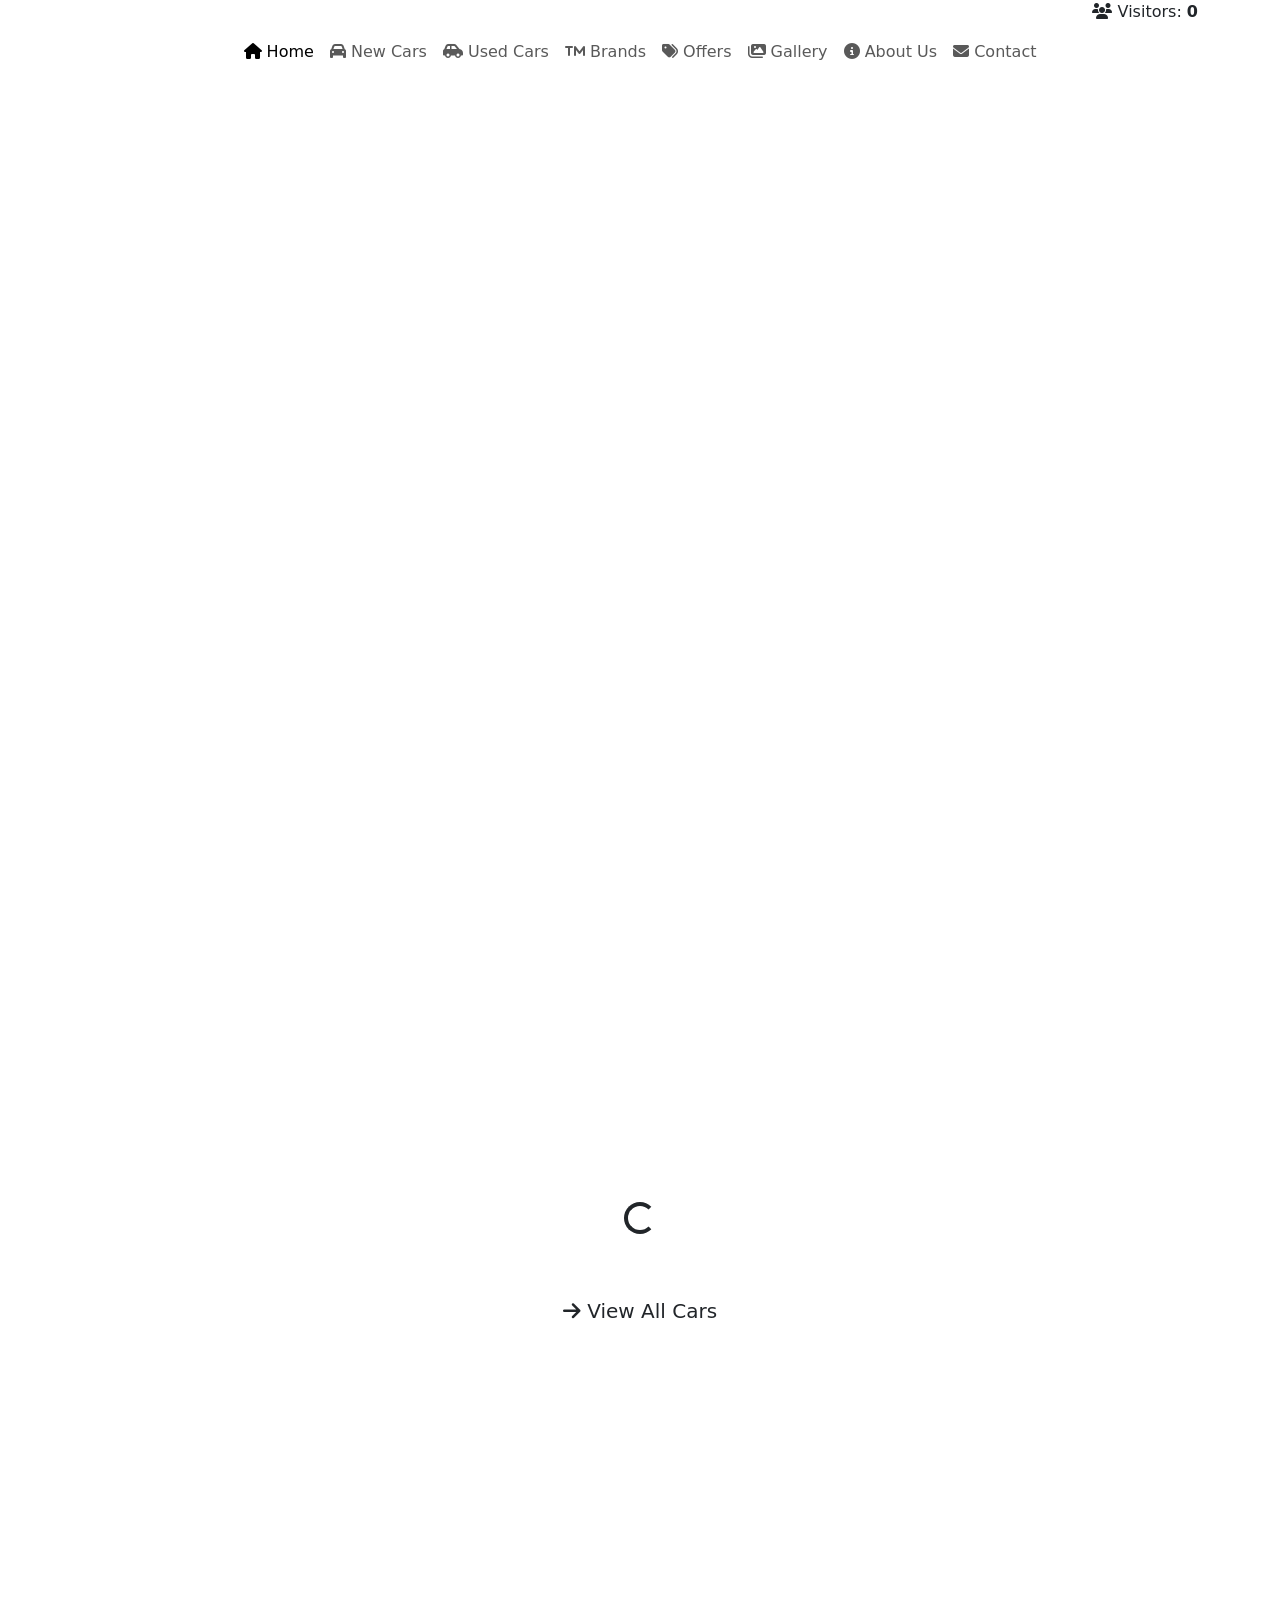
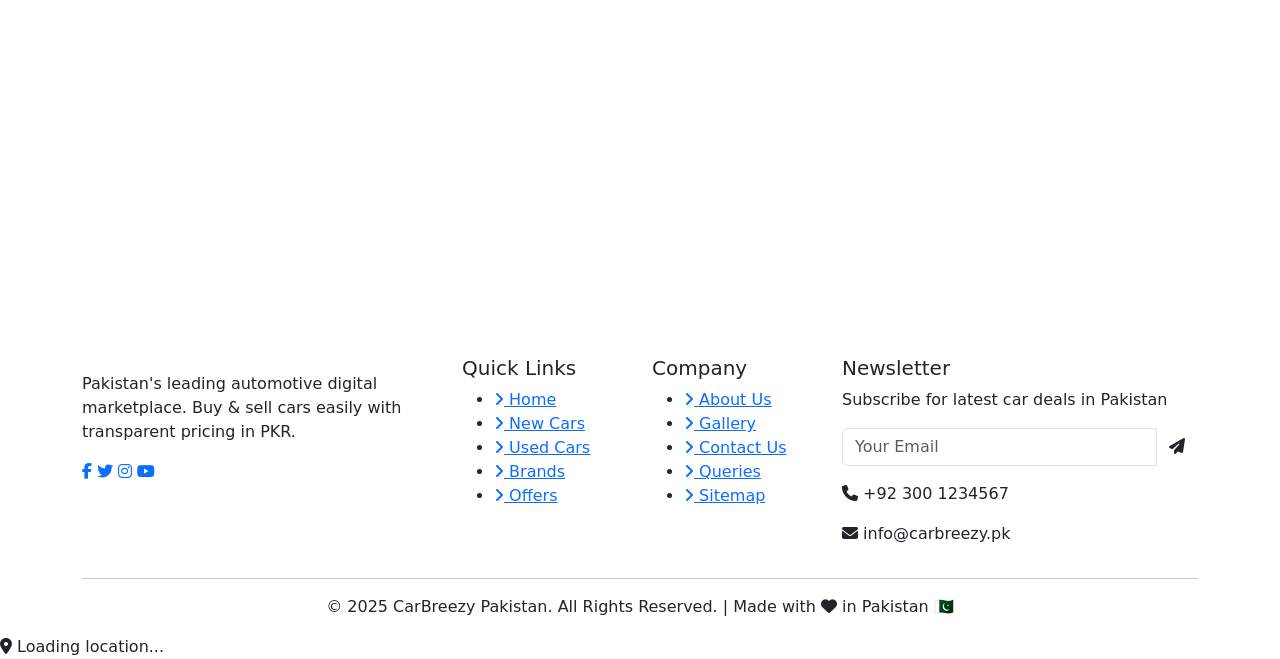
==== index.html @ b255b8a4 "initial project" ====
<!DOCTYPE html>
<html lang="en">
<head>
    <meta charset="UTF-8">
    <meta name="viewport" content="width=device-width, initial-scale=1.0">
    <meta name="description" content="CarBreezy Pakistan - Drive Your Next Story. Pakistan's trusted automotive marketplace.">
    <title>Home - CarBreezy Pakistan</title>

    <link rel="icon" type="image/png" href="assets/images/logo.png">
    <link href="https://cdn.jsdelivr.net/npm/bootstrap@5.3.2/dist/css/bootstrap.min.css" rel="stylesheet">
    <link rel="stylesheet" href="https://cdnjs.cloudflare.com/ajax/libs/font-awesome/6.5.1/css/all.min.css">
    <link href="https://fonts.googleapis.com/css2?family=Poppins:wght@300;400;500;600;700;800;900&family=Open+Sans:wght@400;500;600;700&display=swap" rel="stylesheet">
    <link rel="stylesheet" href="https://cdnjs.cloudflare.com/ajax/libs/animate.css/4.1.1/animate.min.css">
    <link href="https://unpkg.com/aos@2.3.1/dist/aos.css" rel="stylesheet">
    
    <link rel="stylesheet" href="assets/css/style.css">
    <link rel="stylesheet" href="assets/css/animations.css">
    <link rel="stylesheet" href="assets/css/responsive.css">
    <link rel="stylesheet" href="assets/css/pages.css">
</head>
<body>

    <!-- HEADER -->
    <header class="main-header" id="header">
        <div class="container">
            <div class="header-content d-flex justify-content-between align-items-center">
                <div class="logo-section">
                    <a href="index.html" class="logo-link">
                        <img src="assets/images/logo.png" alt="CarBreezy Logo" class="logo-img" onerror="this.style.display='none'">
                    </a>
                </div>
                <div class="visitor-counter">
                    <i class="fas fa-users"></i>
                    <span>Visitors: <strong id="visitorCount">0</strong></span>
                </div>
            </div>
        </div>
    </header>

    <!-- NAVBAR -->
    <nav class="navbar navbar-expand-lg main-navbar sticky-top" id="mainNav">
        <div class="container">
            <button class="navbar-toggler" type="button" data-bs-toggle="collapse" data-bs-target="#navbarContent">
                <span class="navbar-toggler-icon"></span>
            </button>
            <div class="collapse navbar-collapse" id="navbarContent">
                <ul class="navbar-nav mx-auto">
                    <li class="nav-item"><a class="nav-link active" href="index.html"><i class="fas fa-home"></i> Home</a></li>
                    <li class="nav-item"><a class="nav-link" href="pages/new-cars.html"><i class="fas fa-car"></i> New Cars</a></li>
                    <li class="nav-item"><a class="nav-link" href="pages/used-cars.html"><i class="fas fa-car-side"></i> Used Cars</a></li>
                    <li class="nav-item"><a class="nav-link" href="pages/brands.html"><i class="fas fa-trademark"></i> Brands</a></li>
                    <li class="nav-item"><a class="nav-link" href="pages/offers.html"><i class="fas fa-tags"></i> Offers</a></li>
                    <li class="nav-item"><a class="nav-link" href="pages/gallery.html"><i class="fas fa-images"></i> Gallery</a></li>
                    <li class="nav-item"><a class="nav-link" href="pages/about.html"><i class="fas fa-info-circle"></i> About Us</a></li>
                    <li class="nav-item"><a class="nav-link" href="pages/contact.html"><i class="fas fa-envelope"></i> Contact</a></li>
                </ul>
            </div>
        </div>
    </nav>

    <!-- ===== HERO BANNER ===== -->
    <section class="hero-banner">
        <div class="hero-overlay"></div>
        <div class="container hero-content">
            <div class="row align-items-center min-vh-100">
                <div class="col-lg-7 text-white" data-aos="fade-right">
                    <span class="hero-badge">
                        <i class="fas fa-star"></i> Pakistan's Trusted Car Marketplace
                    </span>
                    <h1 class="hero-title mt-3">
                        Drive Your <span class="text-accent">Next Story</span><br>
                        With CarBreezy
                    </h1>
                    <p class="hero-subtitle mt-3">
                        Buy & Sell cars easily with CarBreezy Pakistan. Explore thousands of 
                        cars from trusted brands like Toyota, Honda, Suzuki, Kia & more.
                    </p>
                    <div class="hero-buttons mt-4">
                        <a href="pages/new-cars.html" class="btn btn-accent btn-lg me-3">
                            <i class="fas fa-car"></i> Explore Cars
                        </a>
                        <a href="pages/contact.html" class="btn btn-outline-light btn-lg">
                            <i class="fas fa-phone"></i> Contact Us
                        </a>
                    </div>
                    <div class="hero-stats mt-5 row g-3">
                        <div class="col-4"><div class="stat-box"><h3 class="counter" data-target="5000">0</h3><p>Cars Available</p></div></div>
                        <div class="col-4"><div class="stat-box"><h3 class="counter" data-target="1200">0</h3><p>Happy Customers</p></div></div>
                        <div class="col-4"><div class="stat-box"><h3 class="counter" data-target="50">0</h3><p>Trusted Brands</p></div></div>
                    </div>
                </div>
                <div class="col-lg-5 d-none d-lg-block" data-aos="fade-left">
                    <img src="assets/images/banner.png" alt="Car" class="hero-car-img img-fluid" onerror="this.style.display='none'">
                </div>
            </div>
        </div>
    </section>

    <!-- ===== FEATURED CARS (Home Page Preview) ===== -->
    <section class="cars-section" style="padding: 80px 0;">
        <div class="container">
            <div class="section-header text-center mb-5" data-aos="fade-up">
                <span class="section-badge">Featured</span>
                <h2 class="section-title">Featured Cars</h2>
                <p class="section-subtitle">Hand-picked cars from our collection</p>
            </div>
            <div class="row g-4" id="featuredCarsContainer">
                <div class="col-12 text-center">
                    <div class="spinner-border text-accent" role="status"></div>
                </div>
            </div>
            <div class="text-center mt-5">
                <a href="pages/new-cars.html" class="btn btn-accent btn-lg">
                    <i class="fas fa-arrow-right"></i> View All Cars
                </a>
            </div>
        </div>
    </section>

    <!-- ===== QUICK FEATURES ===== -->
    <section class="about-section bg-light-section" style="padding: 80px 0;">
        <div class="container">
            <div class="section-header text-center mb-5" data-aos="fade-up">
                <span class="section-badge">Why Us</span>
                <h2 class="section-title">Why Choose CarBreezy?</h2>
            </div>
            <div class="row g-4">
                <div class="col-lg-3 col-md-6" data-aos="fade-up">
                    <div class="feature-box">
                        <div class="feature-box-icon"><i class="fas fa-check-circle"></i></div>
                        <h5>Verified Listings</h5>
                        <p>100% verified cars with genuine documents</p>
                    </div>
                </div>
                <div class="col-lg-3 col-md-6" data-aos="fade-up" data-aos-delay="100">
                    <div class="feature-box">
                        <div class="feature-box-icon"><i class="fas fa-tag"></i></div>
                        <h5>Best Prices</h5>
                        <p>Transparent pricing in PKR with no hidden charges</p>
                    </div>
                </div>
                <div class="col-lg-3 col-md-6" data-aos="fade-up" data-aos-delay="200">
                    <div class="feature-box">
                        <div class="feature-box-icon"><i class="fas fa-truck"></i></div>
                        <h5>Home Delivery</h5>
                        <p>Doorstep delivery across Pakistan</p>
                    </div>
                </div>
                <div class="col-lg-3 col-md-6" data-aos="fade-up" data-aos-delay="300">
                    <div class="feature-box">
                        <div class="feature-box-icon"><i class="fas fa-credit-card"></i></div>
                        <h5>Easy Installments</h5>
                        <p>0% markup on selected cars</p>
                    </div>
                </div>
            </div>
        </div>
    </section>

    <!-- ===== CTA SECTION ===== -->
    <section class="cta-section">
        <div class="container text-center">
            <h2 data-aos="fade-up">Ready to Find Your Dream Car?</h2>
            <p data-aos="fade-up" data-aos-delay="100">Browse our collection and drive home your next story today!</p>
            <a href="pages/new-cars.html" class="btn btn-accent btn-lg mt-3" data-aos="fade-up" data-aos-delay="200">
                <i class="fas fa-car"></i> Explore Now
            </a>
        </div>
    </section>

    <!-- FOOTER -->
    <footer class="main-footer">
        <div class="container">
            <div class="row g-4">
                <div class="col-lg-4 col-md-6">
                    <div class="footer-logo">
                        <img src="assets/images/logo.png" alt="CarBreezy" style="height: 70px;" onerror="this.style.display='none'">
                    </div>
                    <p class="footer-text mt-3">
                        Pakistan's leading automotive digital marketplace. 
                        Buy & sell cars easily with transparent pricing in PKR.
                    </p>
                    <div class="footer-social">
                        <a href="#"><i class="fab fa-facebook-f"></i></a>
                        <a href="#"><i class="fab fa-twitter"></i></a>
                        <a href="#"><i class="fab fa-instagram"></i></a>
                        <a href="#"><i class="fab fa-youtube"></i></a>
                    </div>
                </div>
                <div class="col-lg-2 col-md-6">
                    <h5 class="footer-title">Quick Links</h5>
                    <ul class="footer-links">
                        <li><a href="index.html"><i class="fas fa-angle-right"></i> Home</a></li>
                        <li><a href="pages/new-cars.html"><i class="fas fa-angle-right"></i> New Cars</a></li>
                        <li><a href="pages/used-cars.html"><i class="fas fa-angle-right"></i> Used Cars</a></li>
                        <li><a href="pages/brands.html"><i class="fas fa-angle-right"></i> Brands</a></li>
                        <li><a href="pages/offers.html"><i class="fas fa-angle-right"></i> Offers</a></li>
                    </ul>
                </div>
                <div class="col-lg-2 col-md-6">
                    <h5 class="footer-title">Company</h5>
                    <ul class="footer-links">
                        <li><a href="pages/about.html"><i class="fas fa-angle-right"></i> About Us</a></li>
                        <li><a href="pages/gallery.html"><i class="fas fa-angle-right"></i> Gallery</a></li>
                        <li><a href="pages/contact.html"><i class="fas fa-angle-right"></i> Contact Us</a></li>
                        <li><a href="pages/queries.html"><i class="fas fa-angle-right"></i> Queries</a></li>
                        <li><a href="pages/sitemap.html"><i class="fas fa-angle-right"></i> Sitemap</a></li>
                    </ul>
                </div>
                <div class="col-lg-4 col-md-6">
                    <h5 class="footer-title">Newsletter</h5>
                    <p class="footer-text">Subscribe for latest car deals in Pakistan</p>
                    <form class="newsletter-form">
                        <div class="input-group">
                            <input type="email" class="form-control" placeholder="Your Email">
                            <button class="btn btn-accent" type="submit"><i class="fas fa-paper-plane"></i></button>
                        </div>
                    </form>
                    <div class="footer-contact mt-3">
                        <p><i class="fas fa-phone"></i> +92 300 1234567</p>
                        <p><i class="fas fa-envelope"></i> info@carbreezy.pk</p>
                    </div>
                </div>
            </div>
            <hr class="footer-divider">
            <div class="footer-bottom text-center">
                <p>&copy; 2025 CarBreezy Pakistan. All Rights Reserved. | Made with <i class="fas fa-heart text-accent"></i> in Pakistan 🇵🇰</p>
            </div>
        </div>
    </footer>

    <!-- TICKER -->
    <div class="ticker">
        <div class="ticker-content">
            <span id="tickerText"><i class="fas fa-map-marker-alt"></i> Loading location...</span>
        </div>
    </div>

    <!-- CAR MODAL -->
    <div class="modal fade" id="carModal" tabindex="-1">
        <div class="modal-dialog modal-lg modal-dialog-centered">
            <div class="modal-content car-modal-content">
                <div class="modal-header car-modal-header">
                    <h5 class="modal-title" id="carModalTitle">Car Name</h5>
                    <button type="button" class="btn-close btn-close-white" data-bs-dismiss="modal"></button>
                </div>
                <div class="modal-body">
                    <div class="row g-4">
                        <div class="col-md-6">
                            <img id="carModalImage" src="" alt="Car" class="img-fluid rounded-3">
                            <div class="car-price-box mt-3">
                                <span>Price:</span>
                                <h3 id="carModalPrice">₨ 0</h3>
                            </div>
                        </div>
                        <div class="col-md-6">
                            <ul class="nav nav-tabs car-tabs" id="carTabs" role="tablist">
                                <li class="nav-item"><button class="nav-link active" data-bs-toggle="tab" data-bs-target="#internal" type="button"><i class="fas fa-couch"></i> Internal</button></li>
                                <li class="nav-item"><button class="nav-link" data-bs-toggle="tab" data-bs-target="#external" type="button"><i class="fas fa-car"></i> External</button></li>
                                <li class="nav-item"><button class="nav-link" data-bs-toggle="tab" data-bs-target="#engine" type="button"><i class="fas fa-cog"></i> Engine</button></li>
                                <li class="nav-item"><button class="nav-link" data-bs-toggle="tab" data-bs-target="#dimensions" type="button"><i class="fas fa-ruler-combined"></i> Dimensions</button></li>
                            </ul>
                            <div class="tab-content car-tab-content mt-3">
                                <div class="tab-pane fade show active" id="internal"><ul class="spec-list" id="internalSpecs"></ul></div>
                                <div class="tab-pane fade" id="external"><ul class="spec-list" id="externalSpecs"></ul></div>
                                <div class="tab-pane fade" id="engine"><ul class="spec-list" id="engineSpecs"></ul></div>
                                <div class="tab-pane fade" id="dimensions"><ul class="spec-list" id="dimensionsSpecs"></ul></div>
                            </div>
                        </div>
                    </div>
                </div>
                <div class="modal-footer">
                    <button class="btn btn-accent"><i class="fas fa-phone"></i> Contact Dealer</button>
                    <button class="btn btn-secondary" data-bs-dismiss="modal">Close</button>
                </div>
            </div>
        </div>
    </div>

    <!-- Scripts -->
    <script src="https://code.jquery.com/jquery-3.7.1.min.js"></script>
    <script src="https://cdn.jsdelivr.net/npm/bootstrap@5.3.2/dist/js/bootstrap.bundle.min.js"></script>
    <script src="https://unpkg.com/aos@2.3.1/dist/aos.js"></script>
    
    <script src="assets/js/cars.js"></script>
    <script src="assets/js/modal.js"></script>
    <script src="assets/js/ticker.js"></script>
    <script src="assets/js/main.js"></script>
    <script src="assets/js/animations.js"></script>
</body>
</html>
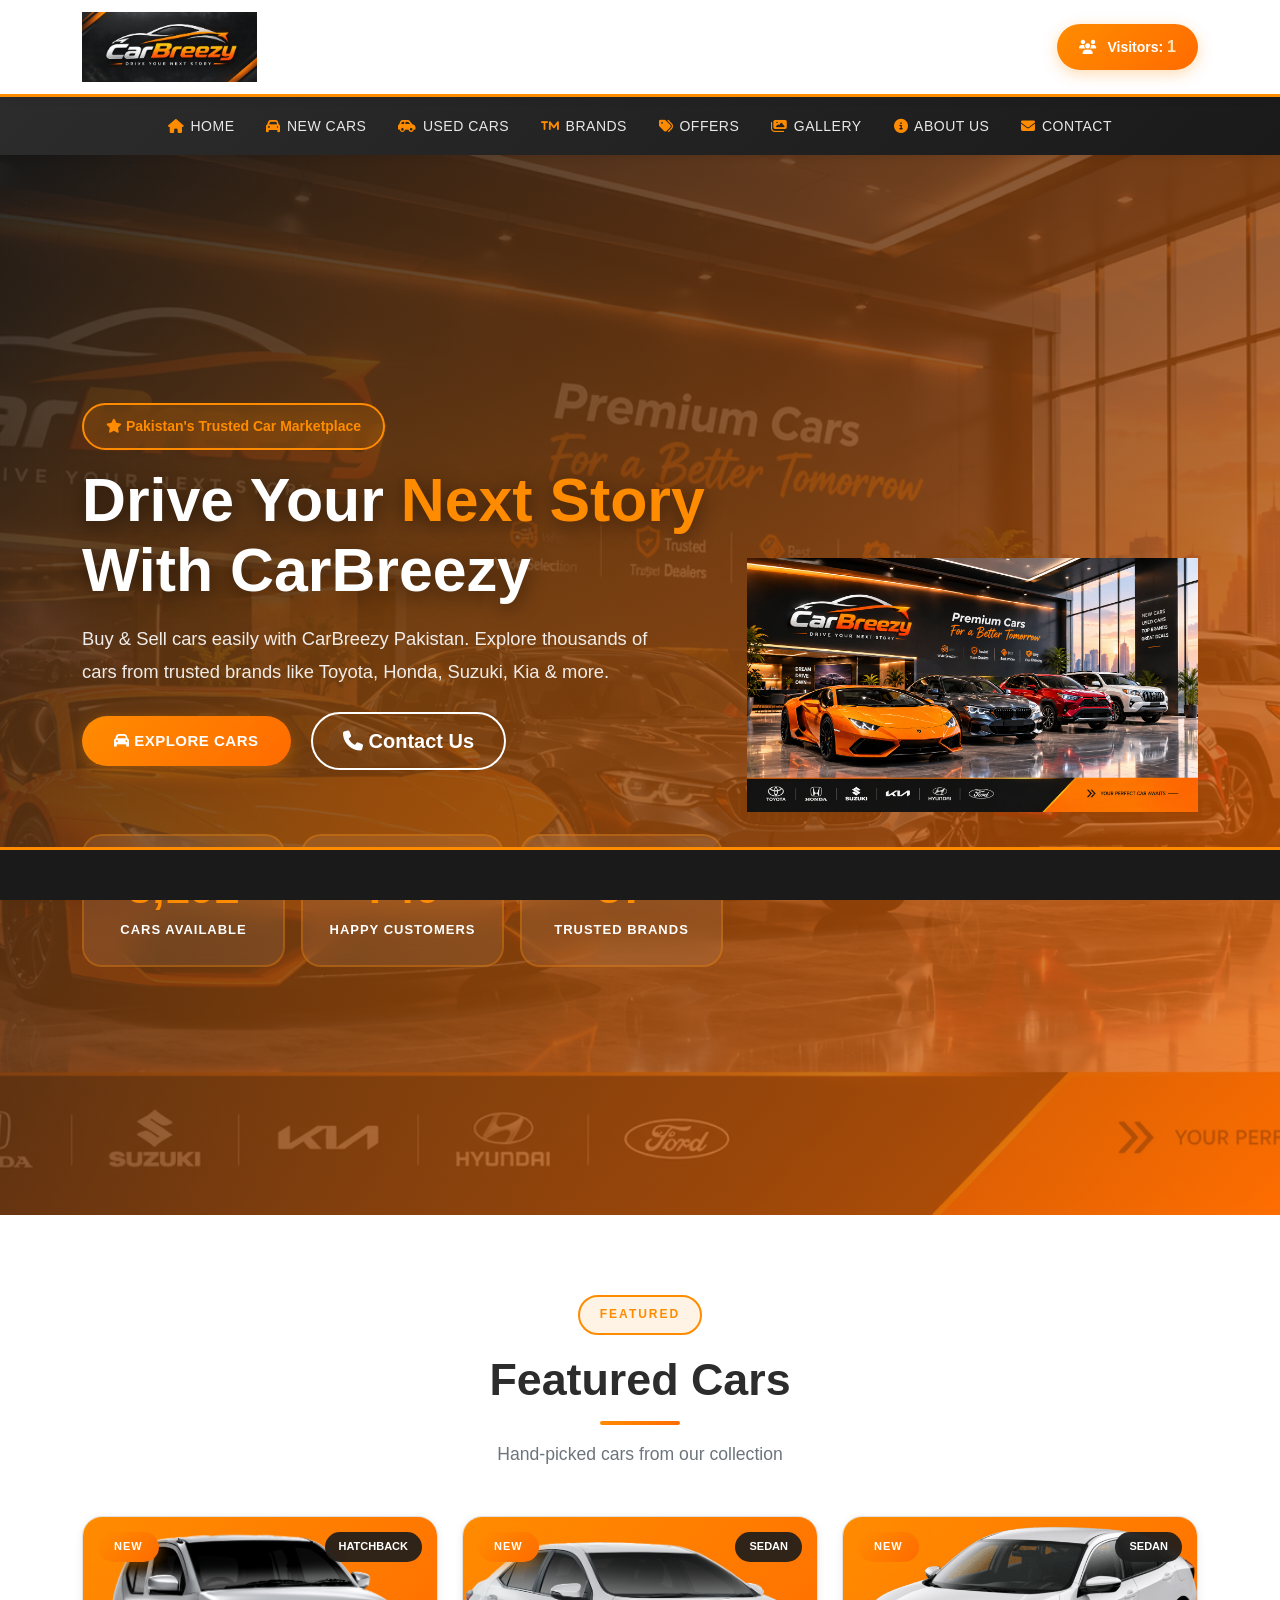
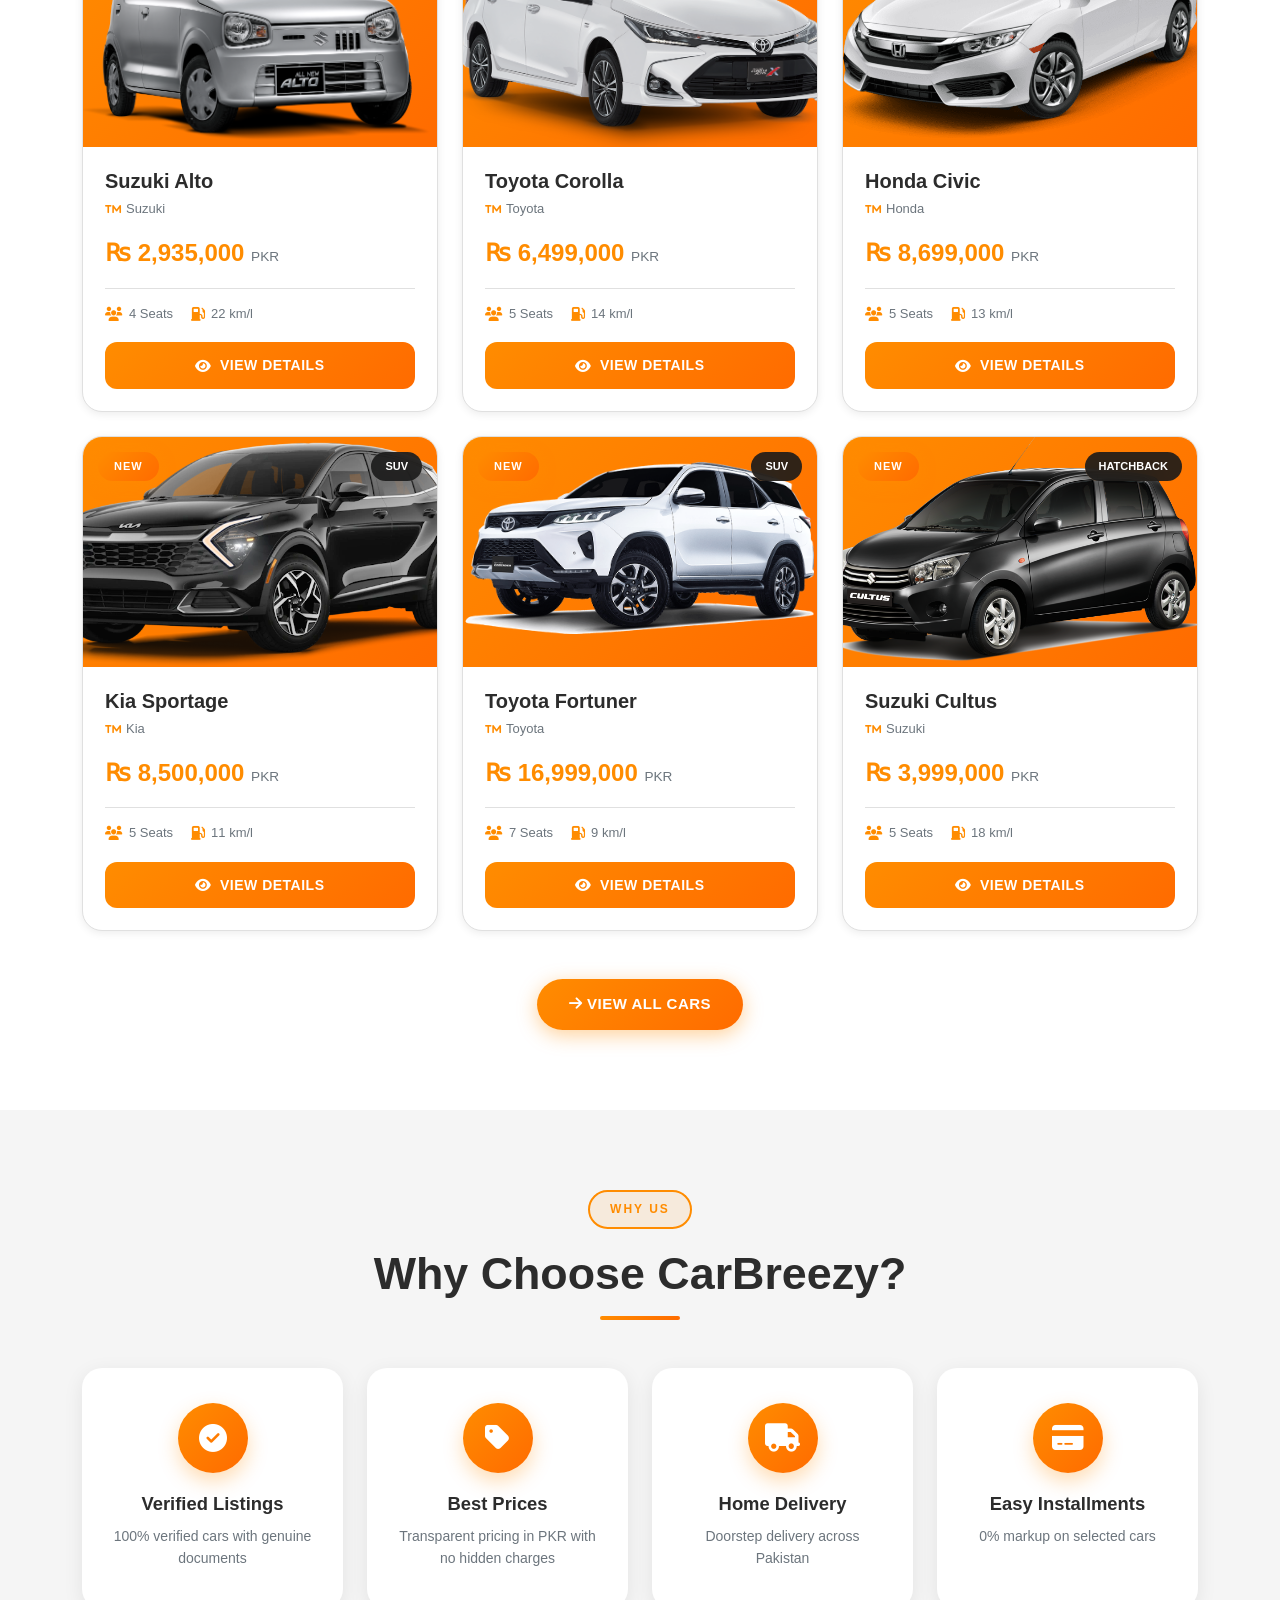
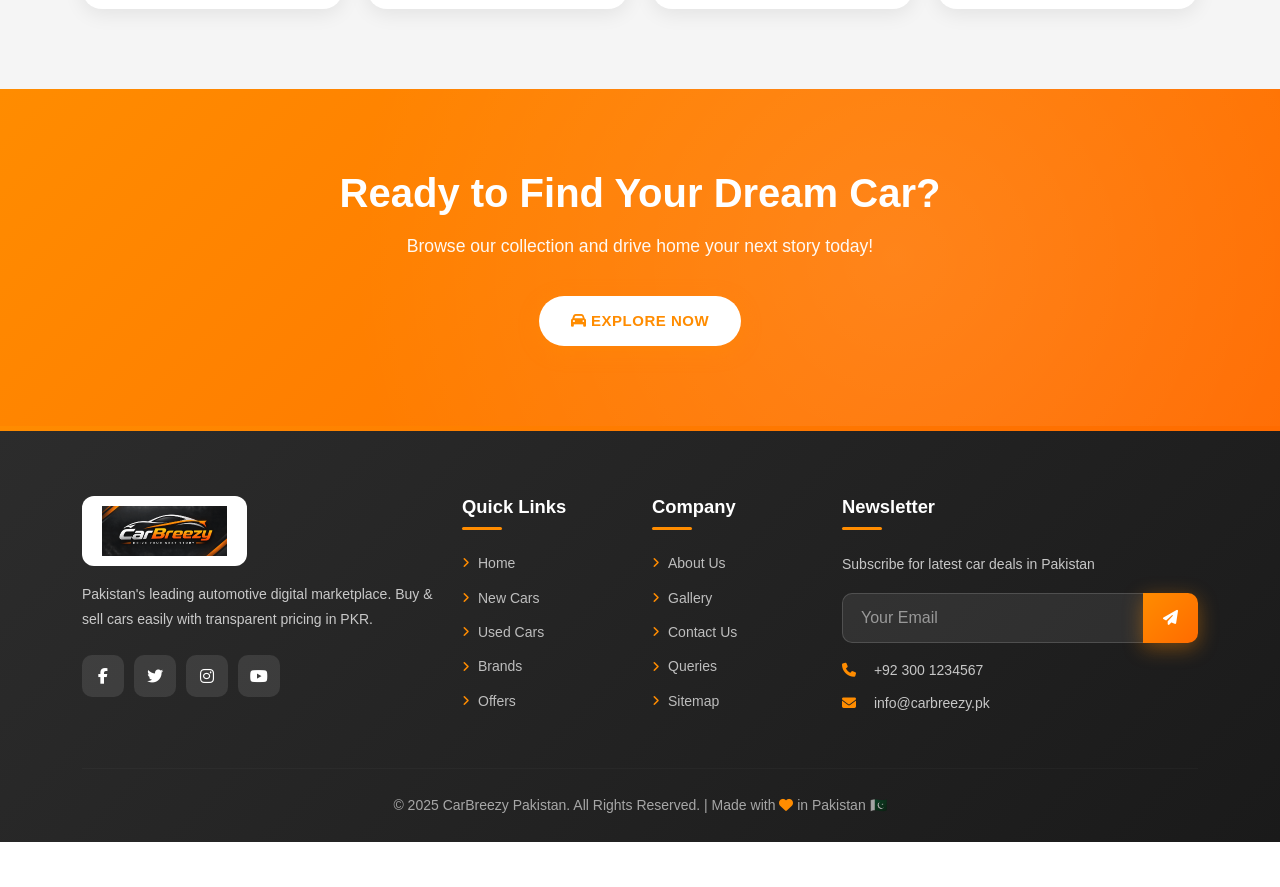
==== commit 34b89d7c: "fix: remove comments from index.html" ====
--- a/index.html
+++ b/index.html
@@ -20,7 +20,6 @@
 </head>
 <body>
 
-    <!-- HEADER -->
     <header class="main-header" id="header">
         <div class="container">
             <div class="header-content d-flex justify-content-between align-items-center">
@@ -37,7 +36,6 @@
         </div>
     </header>
 
-    <!-- NAVBAR -->
     <nav class="navbar navbar-expand-lg main-navbar sticky-top" id="mainNav">
         <div class="container">
             <button class="navbar-toggler" type="button" data-bs-toggle="collapse" data-bs-target="#navbarContent">
@@ -58,7 +56,6 @@
         </div>
     </nav>
 
-    <!-- ===== HERO BANNER ===== -->
     <section class="hero-banner">
         <div class="hero-overlay"></div>
         <div class="container hero-content">
@@ -96,7 +93,6 @@
         </div>
     </section>
 
-    <!-- ===== FEATURED CARS (Home Page Preview) ===== -->
     <section class="cars-section" style="padding: 80px 0;">
         <div class="container">
             <div class="section-header text-center mb-5" data-aos="fade-up">
@@ -117,7 +113,6 @@
         </div>
     </section>
 
-    <!-- ===== QUICK FEATURES ===== -->
     <section class="about-section bg-light-section" style="padding: 80px 0;">
         <div class="container">
             <div class="section-header text-center mb-5" data-aos="fade-up">
@@ -157,7 +152,6 @@
         </div>
     </section>
 
-    <!-- ===== CTA SECTION ===== -->
     <section class="cta-section">
         <div class="container text-center">
             <h2 data-aos="fade-up">Ready to Find Your Dream Car?</h2>
@@ -168,7 +162,6 @@
         </div>
     </section>
 
-    <!-- FOOTER -->
     <footer class="main-footer">
         <div class="container">
             <div class="row g-4">
@@ -229,14 +222,12 @@
         </div>
     </footer>
 
-    <!-- TICKER -->
     <div class="ticker">
         <div class="ticker-content">
             <span id="tickerText"><i class="fas fa-map-marker-alt"></i> Loading location...</span>
         </div>
     </div>
 
-    <!-- CAR MODAL -->
     <div class="modal fade" id="carModal" tabindex="-1">
         <div class="modal-dialog modal-lg modal-dialog-centered">
             <div class="modal-content car-modal-content">
@@ -277,7 +268,6 @@
         </div>
     </div>
 
-    <!-- Scripts -->
     <script src="https://code.jquery.com/jquery-3.7.1.min.js"></script>
     <script src="https://cdn.jsdelivr.net/npm/bootstrap@5.3.2/dist/js/bootstrap.bundle.min.js"></script>
     <script src="https://unpkg.com/aos@2.3.1/dist/aos.js"></script>
--- a/assets/css/style.css
+++ b/assets/css/style.css
@@ -0,0 +1,1328 @@
+:root {
+    --primary: #FF8C00;
+    --primary-dark: #E67E00;
+    --primary-light: #FFA733;
+    
+    --accent: #FF6B00;
+    --accent-dark: #E55A00;
+    
+    --silver: #C0C0C0;
+    --silver-light: #E8E8E8;
+    
+    --dark: #1A1A1A;
+    --dark-light: #2C2C2C;
+    --gray: #6C757D;
+    --light-gray: #F5F5F5;
+    --white: #FFFFFF;
+    
+    --text-dark: #2C2C2C;
+    --text-muted: #6C757D;
+    --text-light: #FFFFFF;
+    
+    --border: #E0E0E0;
+    --shadow-sm: 0 2px 8px rgba(0, 0, 0, 0.08);
+    --shadow: 0 5px 20px rgba(0, 0, 0, 0.12);
+    --shadow-lg: 0 15px 40px rgba(0, 0, 0, 0.18);
+    
+    --gradient-primary: linear-gradient(135deg, #FF8C00 0%, #FF6B00 100%);
+    --gradient-accent: linear-gradient(135deg, #FF6B00 0%, #E55A00 100%);
+    --gradient-dark: linear-gradient(135deg, #2C2C2C 0%, #1A1A1A 100%);
+    --gradient-hero: linear-gradient(135deg, rgba(26, 26, 26, 0.92) 0%, rgba(44, 44, 44, 0.85) 100%);
+}
+
+* { margin: 0; padding: 0; box-sizing: border-box; }
+html { scroll-behavior: smooth; }
+
+body {
+    font-family: 'Open Sans', sans-serif;
+    color: var(--text-dark);
+    background: var(--white);
+    padding-bottom: 45px;
+    overflow-x: hidden;
+    line-height: 1.6;
+}
+
+h1, h2, h3, h4, h5, h6 {
+    font-family: 'Poppins', sans-serif;
+    font-weight: 700;
+    color: var(--text-dark);
+}
+
+a { text-decoration: none; transition: all 0.3s ease; }
+.text-accent { color: var(--primary) !important; }
+
+.main-header {
+    background: var(--white);
+    padding: 12px 0;
+    box-shadow: var(--shadow-sm);
+    position: relative;
+    z-index: 1000;
+    border-bottom: 3px solid var(--primary);
+}
+
+.logo-img {
+    height: 70px;
+    width: auto;
+    transition: transform 0.3s ease;
+    background: transparent;
+    filter: none;
+}
+
+.logo-link:hover .logo-img { transform: scale(1.05); }
+
+.visitor-counter {
+    background: var(--gradient-primary);
+    color: var(--white);
+    padding: 10px 22px;
+    border-radius: 30px;
+    font-size: 14px;
+    font-weight: 600;
+    display: flex;
+    align-items: center;
+    gap: 10px;
+    transition: all 0.3s ease;
+    box-shadow: 0 4px 15px rgba(255, 140, 0, 0.3);
+}
+
+.visitor-counter:hover {
+    transform: translateY(-2px);
+    box-shadow: 0 8px 25px rgba(255, 140, 0, 0.4);
+}
+
+.visitor-counter strong {
+    color: #FFE4B5;
+    font-weight: 800;
+    font-size: 16px;
+}
+
+.main-navbar {
+    background: var(--gradient-dark);
+    padding: 0;
+    z-index: 999;
+    box-shadow: var(--shadow-sm);
+}
+
+.main-navbar .nav-link {
+    color: var(--silver-light) !important;
+    font-weight: 500;
+    padding: 18px 16px !important;
+    font-size: 14px;
+    position: relative;
+    transition: all 0.3s ease;
+    display: flex;
+    align-items: center;
+    gap: 6px;
+    text-transform: uppercase;
+    letter-spacing: 0.5px;
+}
+
+.main-navbar .nav-link i {
+    color: var(--primary);
+    transition: all 0.3s ease;
+}
+
+.main-navbar .nav-link:hover {
+    color: var(--primary) !important;
+    background: rgba(255, 140, 0, 0.1);
+}
+
+.main-navbar .nav-link:hover i {
+    color: var(--primary);
+    transform: scale(1.2);
+}
+
+.main-navbar .nav-link.active {
+    color: var(--primary) !important;
+    background: rgba(255, 140, 0, 0.15);
+}
+
+.main-navbar .nav-link.active::after {
+    content: '';
+    position: absolute;
+    bottom: 0;
+    left: 0;
+    right: 0;
+    height: 3px;
+    background: var(--gradient-primary);
+}
+
+.navbar-toggler {
+    border: 2px solid var(--primary);
+    padding: 5px 10px;
+}
+
+.navbar-toggler:focus {
+    box-shadow: none;
+    outline: none;
+}
+
+.navbar-toggler-icon {
+    background-image: url("data:image/svg+xml,%3csvg xmlns='http://www.w3.org/2000/svg' viewBox='0 0 30 30'%3e%3cpath stroke='%23FF8C00' stroke-linecap='round' stroke-miterlimit='10' stroke-width='2' d='M4 7h22M4 15h22M4 23h22'/%3e%3c/svg%3e");
+}
+
+.hero-banner {
+    position: relative;
+    background: 
+        linear-gradient(135deg, rgba(26, 26, 26, 0.92) 0%, rgba(255, 107, 0, 0.75) 100%),
+        url('../images/banner.png') center/cover no-repeat,
+        linear-gradient(135deg, #1A1A1A 0%, #FF6B00 100%);
+    min-height: 100vh;
+    display: flex;
+    align-items: center;
+    overflow: hidden;
+    background-color: #1A1A1A;
+}
+
+.hero-overlay {
+    position: absolute;
+    inset: 0;
+    background: radial-gradient(circle at 30% 50%, rgba(255, 140, 0, 0.15), transparent 60%);
+}
+
+.hero-content { position: relative; z-index: 2; }
+
+.hero-badge {
+    display: inline-block;
+    background: rgba(255, 140, 0, 0.15);
+    border: 2px solid var(--primary);
+    color: var(--primary);
+    padding: 10px 22px;
+    border-radius: 30px;
+    font-size: 14px;
+    font-weight: 600;
+    backdrop-filter: blur(10px);
+}
+
+.hero-title {
+    font-size: 3.8rem;
+    font-weight: 900;
+    line-height: 1.15;
+    color: var(--white);
+    text-shadow: 0 4px 20px rgba(0, 0, 0, 0.5);
+}
+
+.hero-title .text-accent { color: var(--primary) !important; }
+
+.hero-subtitle {
+    font-size: 1.15rem;
+    color: rgba(255, 255, 255, 0.9);
+    max-width: 600px;
+    line-height: 1.8;
+}
+
+.btn-accent {
+    background: var(--gradient-primary);
+    color: var(--white);
+    border: none;
+    padding: 14px 32px;
+    font-weight: 700;
+    border-radius: 50px;
+    transition: all 0.3s ease;
+    box-shadow: 0 5px 20px rgba(255, 140, 0, 0.4);
+    font-size: 15px;
+    text-transform: uppercase;
+    letter-spacing: 0.5px;
+}
+
+.btn-accent:hover {
+    background: var(--gradient-accent);
+    color: var(--white);
+    transform: translateY(-3px);
+    box-shadow: 0 10px 30px rgba(255, 107, 0, 0.5);
+}
+
+.btn-outline-light {
+    border: 2px solid var(--white);
+    color: var(--white);
+    padding: 12px 30px;
+    border-radius: 50px;
+    font-weight: 600;
+    transition: all 0.3s ease;
+    background: transparent;
+}
+
+.btn-outline-light:hover {
+    background: var(--white);
+    color: var(--primary);
+    transform: translateY(-3px);
+}
+
+.hero-stats .stat-box {
+    background: rgba(255, 255, 255, 0.08);
+    backdrop-filter: blur(15px);
+    border: 2px solid rgba(255, 140, 0, 0.3);
+    padding: 25px 15px;
+    border-radius: 20px;
+    text-align: center;
+    transition: all 0.4s ease;
+}
+
+.hero-stats .stat-box:hover {
+    background: rgba(255, 140, 0, 0.2);
+    border-color: var(--primary);
+    transform: translateY(-8px);
+}
+
+.hero-stats h3 {
+    color: var(--primary);
+    font-size: 2.8rem;
+    font-weight: 900;
+    margin-bottom: 5px;
+}
+
+.hero-stats p {
+    color: var(--white);
+    font-size: 13px;
+    margin: 0;
+    font-weight: 600;
+    text-transform: uppercase;
+    letter-spacing: 1px;
+}
+
+.scroll-down {
+    position: absolute;
+    bottom: 80px;
+    left: 50%;
+    transform: translateX(-50%);
+    color: var(--primary);
+    font-size: 28px;
+    z-index: 2;
+}
+
+.scroll-down:hover { color: var(--white); }
+
+section { padding: 80px 0; position: relative; }
+
+.section-header { margin-bottom: 3.5rem; }
+
+.section-badge {
+    display: inline-block;
+    background: rgba(255, 140, 0, 0.1);
+    color: var(--primary);
+    padding: 8px 20px;
+    border-radius: 30px;
+    font-size: 12px;
+    font-weight: 700;
+    text-transform: uppercase;
+    letter-spacing: 2px;
+    border: 2px solid var(--primary);
+}
+
+.section-title {
+    font-size: 2.8rem;
+    font-weight: 900;
+    color: var(--text-dark);
+    margin-top: 18px;
+    line-height: 1.2;
+}
+
+.section-title::after {
+    content: '';
+    display: block;
+    width: 80px;
+    height: 4px;
+    background: var(--gradient-primary);
+    margin: 15px auto 0;
+    border-radius: 2px;
+}
+
+.section-subtitle {
+    color: var(--text-muted);
+    font-size: 1.1rem;
+    margin-top: 15px;
+    max-width: 600px;
+    margin-left: auto;
+    margin-right: auto;
+}
+
+.bg-light-section { background: var(--light-gray); }
+
+.filter-section { padding: 70px 0; background: var(--light-gray); }
+
+.filter-wrapper {
+    background: var(--white);
+    padding: 45px 35px;
+    border-radius: 25px;
+    box-shadow: var(--shadow);
+    border-top: 5px solid var(--primary);
+}
+
+.filter-wrapper .section-title { font-size: 2rem; }
+.filter-wrapper .section-title::after { margin: 10px auto 0; }
+
+.filter-buttons {
+    display: flex;
+    flex-wrap: wrap;
+    gap: 12px;
+    justify-content: center;
+}
+
+.filter-btn {
+    background: var(--white);
+    border: 2px solid var(--border);
+    color: var(--text-dark);
+    padding: 12px 24px;
+    border-radius: 50px;
+    font-weight: 600;
+    transition: all 0.3s ease;
+    cursor: pointer;
+    display: inline-flex;
+    align-items: center;
+    gap: 8px;
+    font-size: 14px;
+}
+
+.filter-btn i { color: var(--primary); transition: all 0.3s ease; }
+
+.filter-btn:hover {
+    border-color: var(--primary);
+    color: var(--primary);
+    transform: translateY(-3px);
+    box-shadow: 0 8px 20px rgba(255, 140, 0, 0.15);
+}
+
+.filter-btn.active {
+    background: var(--gradient-primary);
+    border-color: var(--primary);
+    color: var(--white);
+    box-shadow: 0 8px 20px rgba(255, 140, 0, 0.4);
+}
+
+.filter-btn.active i { color: var(--white); }
+
+.cars-section { padding: 90px 0; }
+
+.car-card {
+    background: var(--white);
+    border-radius: 20px;
+    overflow: hidden;
+    box-shadow: var(--shadow-sm);
+    transition: all 0.4s ease;
+    cursor: pointer;
+    height: 100%;
+    border: 1px solid var(--border);
+}
+
+.car-card:hover {
+    transform: translateY(-12px);
+    box-shadow: var(--shadow-lg);
+    border-color: var(--primary);
+}
+
+.car-card-img {
+    position: relative;
+    overflow: hidden;
+    height: 230px;
+    background: linear-gradient(135deg, #FF8C00 0%, #FF6B00 100%);
+}
+
+.car-card-img img {
+    width: 100%;
+    height: 100%;
+    object-fit: cover;
+    transition: transform 0.6s ease;
+}
+
+.car-card:hover .car-card-img img { transform: scale(1.12); }
+
+.car-badge {
+    position: absolute;
+    top: 15px;
+    left: 15px;
+    background: var(--gradient-primary);
+    color: var(--white);
+    padding: 6px 16px;
+    border-radius: 30px;
+    font-size: 11px;
+    font-weight: 700;
+    text-transform: uppercase;
+    letter-spacing: 1px;
+    box-shadow: 0 4px 15px rgba(255, 140, 0, 0.5);
+}
+
+.car-badge.new { background: var(--gradient-primary); }
+.car-badge.used { background: linear-gradient(135deg, #2C3E50 0%, #1A1A1A 100%); }
+
+.car-category-badge {
+    position: absolute;
+    top: 15px;
+    right: 15px;
+    background: rgba(26, 26, 26, 0.9);
+    color: var(--white);
+    padding: 6px 14px;
+    border-radius: 30px;
+    font-size: 11px;
+    font-weight: 700;
+    text-transform: uppercase;
+    backdrop-filter: blur(10px);
+}
+
+.car-card-body { padding: 22px; }
+
+.car-card-title {
+    font-size: 1.25rem;
+    font-weight: 700;
+    color: var(--text-dark);
+    margin-bottom: 6px;
+}
+
+.car-card-brand {
+    color: var(--text-muted);
+    font-size: 13px;
+    margin-bottom: 14px;
+    font-weight: 500;
+    display: flex;
+    align-items: center;
+    gap: 5px;
+}
+
+.car-card-brand i { color: var(--primary); }
+
+.car-card-price {
+    font-size: 1.5rem;
+    font-weight: 800;
+    color: var(--primary);
+    margin-bottom: 15px;
+}
+
+.car-card-price small {
+    font-size: 0.85rem;
+    color: var(--text-muted);
+    font-weight: 400;
+}
+
+.car-card-features {
+    display: flex;
+    gap: 18px;
+    padding-top: 15px;
+    border-top: 1px solid var(--border);
+    font-size: 13px;
+    color: var(--text-muted);
+    flex-wrap: wrap;
+}
+
+.car-card-features span {
+    display: flex;
+    align-items: center;
+    gap: 6px;
+    font-weight: 500;
+}
+
+.car-card-features i { color: var(--primary); font-size: 14px; }
+
+.car-card-btn {
+    width: 100%;
+    margin-top: 18px;
+    padding: 12px;
+    background: var(--gradient-primary);
+    color: var(--white);
+    border: none;
+    border-radius: 12px;
+    font-weight: 700;
+    transition: all 0.3s ease;
+    font-size: 14px;
+    display: flex;
+    align-items: center;
+    justify-content: center;
+    gap: 8px;
+    text-transform: uppercase;
+    letter-spacing: 0.5px;
+}
+
+.car-card-btn:hover {
+    background: var(--gradient-accent);
+    transform: translateY(-2px);
+    box-shadow: 0 8px 20px rgba(255, 107, 0, 0.4);
+}
+
+.brands-section { padding: 90px 0; background: var(--light-gray); }
+
+.brand-card {
+    background: var(--white);
+    border-radius: 18px;
+    padding: 35px 20px;
+    text-align: center;
+    box-shadow: var(--shadow-sm);
+    transition: all 0.4s ease;
+    cursor: pointer;
+    height: 100%;
+    border: 2px solid transparent;
+}
+
+.brand-card:hover {
+    transform: translateY(-10px);
+    box-shadow: var(--shadow-lg);
+    border-color: var(--primary);
+}
+
+.brand-card img {
+    max-height: 70px;
+    width: auto;
+    margin-bottom: 18px;
+    filter: grayscale(100%);
+    transition: all 0.4s ease;
+}
+
+.brand-card:hover img { filter: grayscale(0%); transform: scale(1.1); }
+
+.brand-card h5 {
+    font-size: 1.05rem;
+    font-weight: 700;
+    color: var(--text-dark);
+    margin: 0;
+}
+
+.brand-card p { font-size: 13px; color: var(--text-muted); margin: 6px 0 0; }
+
+.offers-section { padding: 90px 0; }
+
+.offer-card {
+    background: var(--white);
+    border-radius: 20px;
+    overflow: hidden;
+    box-shadow: var(--shadow-sm);
+    transition: all 0.4s ease;
+    height: 100%;
+    border: 1px solid var(--border);
+}
+
+.offer-card:hover {
+    transform: translateY(-10px);
+    box-shadow: var(--shadow-lg);
+    border-color: var(--primary);
+}
+
+.offer-card img { width: 100%; height: 200px; object-fit: cover; }
+
+.offer-card-body { padding: 28px; }
+
+.offer-tag {
+    display: inline-block;
+    background: var(--gradient-primary);
+    color: var(--white);
+    padding: 5px 15px;
+    border-radius: 30px;
+    font-size: 11px;
+    font-weight: 700;
+    text-transform: uppercase;
+    letter-spacing: 1px;
+    margin-bottom: 14px;
+}
+
+.offer-card-body h4 {
+    font-size: 1.35rem;
+    font-weight: 700;
+    color: var(--text-dark);
+    margin-bottom: 12px;
+}
+
+.offer-card-body p { color: var(--text-muted); font-size: 14px; margin-bottom: 18px; line-height: 1.6; }
+
+.offer-validity {
+    font-size: 13px;
+    color: var(--primary);
+    font-weight: 700;
+    display: flex;
+    align-items: center;
+    gap: 6px;
+}
+
+.gallery-section { padding: 90px 0; background: var(--light-gray); }
+
+.gallery-grid {
+    display: grid;
+    grid-template-columns: repeat(auto-fit, minmax(280px, 1fr));
+    gap: 18px;
+    padding: 0 20px;
+}
+
+.gallery-item {
+    position: relative;
+    overflow: hidden;
+    border-radius: 18px;
+    cursor: pointer;
+    height: 260px;
+    box-shadow: var(--shadow-sm);
+    transition: all 0.4s ease;
+    background: linear-gradient(135deg, #FF8C00 0%, #FF6B00 100%);
+}
+
+.gallery-item:hover { transform: scale(1.03); box-shadow: var(--shadow-lg); }
+
+.gallery-item img { width: 100%; height: 100%; object-fit: cover; transition: transform 0.6s ease; }
+
+.gallery-item:hover img { transform: scale(1.15); }
+
+.gallery-overlay {
+    position: absolute;
+    inset: 0;
+    background: linear-gradient(to top, rgba(255, 140, 0, 0.95), transparent 70%);
+    opacity: 0;
+    transition: all 0.4s ease;
+    display: flex;
+    align-items: flex-end;
+    padding: 25px;
+}
+
+.gallery-item:hover .gallery-overlay { opacity: 1; }
+
+.gallery-overlay h5 { color: var(--white); font-size: 1.2rem; margin: 0; font-weight: 700; }
+
+.about-section { padding: 90px 0; }
+
+.about-image-wrapper {
+    position: relative;
+    border-radius: 20px;
+    overflow: hidden;
+    min-height: 400px;
+    background: linear-gradient(135deg, #FF8C00 0%, #FF6B00 100%);
+    display: flex;
+    align-items: center;
+    justify-content: center;
+    box-shadow: var(--shadow-lg);
+}
+
+.about-image-wrapper img {
+    width: 100%;
+    height: 100%;
+    min-height: 400px;
+    object-fit: cover;
+    display: block;
+    position: relative;
+    z-index: 2;
+}
+
+.about-placeholder {
+    position: absolute;
+    inset: 0;
+    display: flex;
+    flex-direction: column;
+    align-items: center;
+    justify-content: center;
+    text-align: center;
+    color: var(--white);
+    padding: 40px;
+    z-index: 1;
+}
+
+.about-placeholder i {
+    font-size: 80px;
+    margin-bottom: 20px;
+    opacity: 0.9;
+}
+
+.about-placeholder h3 {
+    color: var(--white);
+    font-size: 2.5rem;
+    font-weight: 900;
+    margin-bottom: 10px;
+}
+
+.about-placeholder p {
+    color: rgba(255, 255, 255, 0.95);
+    font-size: 1.1rem;
+    margin: 0;
+}
+
+.about-features { display: grid; grid-template-columns: repeat(2, 1fr); gap: 18px; }
+
+.feature-item {
+    display: flex;
+    align-items: center;
+    gap: 12px;
+    font-size: 15px;
+    font-weight: 600;
+    color: var(--text-dark);
+}
+
+.feature-item i { color: var(--primary); font-size: 22px; }
+
+.contact-section { padding: 90px 0; }
+
+.contact-card {
+    background: var(--white);
+    padding: 28px;
+    border-radius: 18px;
+    box-shadow: var(--shadow-sm);
+    display: flex;
+    gap: 22px;
+    margin-bottom: 22px;
+    transition: all 0.3s ease;
+    border-left: 5px solid var(--primary);
+}
+
+.contact-card:hover {
+    transform: translateX(8px);
+    border-left-color: var(--accent);
+    box-shadow: var(--shadow);
+}
+
+.contact-icon {
+    width: 60px;
+    height: 60px;
+    background: var(--gradient-primary);
+    border-radius: 15px;
+    display: flex;
+    align-items: center;
+    justify-content: center;
+    color: var(--white);
+    font-size: 24px;
+    flex-shrink: 0;
+    transition: all 0.3s ease;
+}
+
+.contact-card:hover .contact-icon {
+    background: var(--gradient-accent);
+    transform: rotate(-5deg) scale(1.05);
+}
+
+.contact-card h5 { color: var(--primary); font-size: 1.05rem; margin-bottom: 6px; font-weight: 700; }
+
+.contact-card p { color: var(--text-muted); margin: 0; font-size: 14px; line-height: 1.7; }
+
+.social-links { display: flex; gap: 12px; flex-wrap: wrap; }
+
+.social-btn {
+    width: 48px;
+    height: 48px;
+    border-radius: 12px;
+    display: flex;
+    align-items: center;
+    justify-content: center;
+    color: var(--white);
+    text-decoration: none;
+    transition: all 0.3s ease;
+    font-size: 18px;
+}
+
+.social-btn.facebook { background: #1877f2; }
+.social-btn.twitter { background: #1da1f2; }
+.social-btn.instagram { background: linear-gradient(45deg, #f09433, #e6683c, #dc2743, #cc2366, #bc1888); }
+.social-btn.youtube { background: #ff0000; }
+.social-btn.linkedin { background: #0077b5; }
+
+.social-btn:hover {
+    transform: translateY(-5px) scale(1.1);
+    color: var(--white);
+    box-shadow: 0 10px 20px rgba(0, 0, 0, 0.2);
+}
+
+.contact-form-wrapper {
+    background: var(--white);
+    padding: 45px;
+    border-radius: 25px;
+    box-shadow: var(--shadow);
+    border-top: 5px solid var(--primary);
+}
+
+.contact-form-wrapper h4 { color: var(--primary); font-weight: 700; font-size: 1.5rem; }
+
+.contact-form-wrapper .form-control {
+    padding: 14px 20px;
+    border: 2px solid var(--border);
+    border-radius: 12px;
+    transition: all 0.3s ease;
+    font-size: 14px;
+    background: var(--light-gray);
+}
+
+.contact-form-wrapper .form-control:focus {
+    border-color: var(--primary);
+    box-shadow: 0 0 0 4px rgba(255, 140, 0, 0.1);
+    background: var(--white);
+}
+
+.main-footer {
+    background: var(--gradient-dark);
+    color: rgba(255, 255, 255, 0.8);
+    padding: 70px 0 25px;
+    position: relative;
+}
+
+.main-footer::before {
+    content: '';
+    position: absolute;
+    top: 0;
+    left: 0;
+    right: 0;
+    height: 5px;
+    background: var(--gradient-primary);
+}
+
+.footer-logo img {
+    height: 80px;
+    background: var(--white);
+    padding: 10px 20px;
+    border-radius: 12px;
+}
+
+.footer-title {
+    color: var(--white);
+    font-size: 1.15rem;
+    font-weight: 700;
+    margin-bottom: 22px;
+    position: relative;
+    padding-bottom: 12px;
+}
+
+.footer-title::after {
+    content: '';
+    position: absolute;
+    bottom: 0;
+    left: 0;
+    width: 40px;
+    height: 3px;
+    background: var(--primary);
+    border-radius: 2px;
+}
+
+.footer-text { font-size: 14px; line-height: 1.8; color: rgba(255, 255, 255, 0.75); }
+
+.footer-social { display: flex; gap: 10px; margin-top: 22px; }
+
+.footer-social a {
+    width: 42px;
+    height: 42px;
+    background: rgba(255, 255, 255, 0.1);
+    border-radius: 10px;
+    display: flex;
+    align-items: center;
+    justify-content: center;
+    color: var(--white);
+    transition: all 0.3s ease;
+    font-size: 16px;
+}
+
+.footer-social a:hover { background: var(--primary); transform: translateY(-4px); }
+
+.footer-links { list-style: none; padding: 0; }
+
+.footer-links li { margin-bottom: 12px; }
+
+.footer-links a {
+    color: rgba(255, 255, 255, 0.7);
+    text-decoration: none;
+    font-size: 14px;
+    transition: all 0.3s ease;
+    display: flex;
+    align-items: center;
+    gap: 8px;
+}
+
+.footer-links a:hover { color: var(--primary); padding-left: 8px; }
+
+.footer-links i { font-size: 12px; color: var(--primary); }
+
+.newsletter-form .form-control {
+    background: rgba(255, 255, 255, 0.08);
+    border: 1px solid rgba(255, 255, 255, 0.15);
+    color: var(--white);
+    padding: 12px 18px;
+    border-radius: 10px 0 0 10px;
+}
+
+.newsletter-form .form-control::placeholder { color: rgba(255, 255, 255, 0.5); }
+
+.newsletter-form .form-control:focus {
+    background: rgba(255, 255, 255, 0.12);
+    border-color: var(--primary);
+    box-shadow: none;
+    color: var(--white);
+}
+
+.newsletter-form .btn-accent { border-radius: 0 10px 10px 0; padding: 12px 20px; }
+
+.footer-contact p { font-size: 14px; margin-bottom: 10px; color: rgba(255, 255, 255, 0.75); }
+
+.footer-contact i { color: var(--primary); margin-right: 10px; width: 18px; }
+
+.footer-divider { border-color: rgba(255, 255, 255, 0.1); margin: 40px 0 25px; }
+
+.footer-bottom p { font-size: 14px; color: rgba(255, 255, 255, 0.6); margin: 0; }
+
+.footer-bottom i { color: var(--primary); }
+
+.ticker {
+    position: fixed;
+    bottom: 0;
+    left: 0;
+    right: 0;
+    background: var(--dark);
+    color: var(--white);
+    padding: 12px 0;
+    overflow: hidden;
+    z-index: 1000;
+    border-top: 3px solid var(--primary);
+}
+
+.ticker-content { white-space: nowrap; animation: scrollTicker 35s linear infinite; }
+
+.ticker-content span {
+    display: inline-block;
+    padding-left: 100%;
+    font-size: 14px;
+    font-weight: 600;
+    letter-spacing: 0.5px;
+}
+
+.ticker-content i { color: var(--primary); margin: 0 8px; }
+
+@keyframes scrollTicker {
+    0% { transform: translateX(0); }
+    100% { transform: translateX(-100%); }
+}
+
+.car-modal-content { border-radius: 20px; border: none; overflow: hidden; }
+
+.car-modal-header {
+    background: var(--gradient-dark);
+    color: var(--white);
+    padding: 22px 28px;
+    border: none;
+}
+
+.car-modal-header .modal-title { font-weight: 700; font-size: 1.4rem; color: var(--primary); }
+
+.car-price-box {
+    background: var(--gradient-primary);
+    color: var(--white);
+    padding: 18px 22px;
+    border-radius: 14px;
+    display: flex;
+    justify-content: space-between;
+    align-items: center;
+}
+
+.car-price-box span { font-size: 14px; opacity: 0.95; font-weight: 500; }
+
+.car-price-box h3 { margin: 0; color: var(--white); font-weight: 900; font-size: 1.5rem; }
+
+.car-tabs { border-bottom: 2px solid var(--border); }
+
+.car-tabs .nav-link {
+    color: var(--text-muted);
+    font-size: 13px;
+    font-weight: 600;
+    padding: 10px 14px;
+    border: none;
+    border-bottom: 3px solid transparent;
+    transition: all 0.3s ease;
+    margin-bottom: -2px;
+}
+
+.car-tabs .nav-link:hover { color: var(--primary); border-bottom-color: var(--primary); background: transparent; }
+
+.car-tabs .nav-link.active { color: var(--primary); border-bottom-color: var(--primary); background: transparent; font-weight: 700; }
+
+.spec-list { list-style: none; padding: 0; }
+
+.spec-list li {
+    display: flex;
+    justify-content: space-between;
+    padding: 12px 0;
+    border-bottom: 1px dashed var(--border);
+    font-size: 14px;
+}
+
+.spec-list li:last-child { border-bottom: none; }
+
+.spec-list li strong { color: var(--primary); font-weight: 600; }
+
+.spec-list li span { color: var(--text-muted); font-weight: 500; }
+
+::-webkit-scrollbar { width: 10px; }
+::-webkit-scrollbar-track { background: var(--light-gray); }
+::-webkit-scrollbar-thumb { background: var(--primary); border-radius: 5px; }
+::-webkit-scrollbar-thumb:hover { background: var(--accent); }
+
+[data-aos] {
+    opacity: 1 !important;
+    transform: none !important;
+}
+
+.aos-init[data-aos] {
+    opacity: 1;
+    transform: none;
+}
+
+body.aos-loaded [data-aos] {
+    opacity: 0;
+    transform: none;
+    transition: opacity 0.6s ease, transform 0.6s ease;
+}
+
+body.aos-loaded [data-aos].aos-animate {
+    opacity: 1;
+    transform: none;
+}
+
+.queries-section {
+    padding: 90px 0;
+}
+
+.queries-accordion .accordion-item {
+    border: 2px solid var(--border);
+    border-radius: 15px;
+    margin-bottom: 15px;
+    overflow: hidden;
+    background: var(--white);
+    transition: all 0.3s ease;
+}
+
+.queries-accordion .accordion-item:hover {
+    border-color: var(--primary);
+    box-shadow: var(--shadow-sm);
+}
+
+.queries-accordion .accordion-button {
+    background: var(--white);
+    color: var(--text-dark);
+    font-weight: 700;
+    font-size: 15px;
+    padding: 20px 25px;
+    border: none;
+    box-shadow: none;
+}
+
+.queries-accordion .accordion-button i {
+    color: var(--primary);
+    margin-right: 12px;
+    font-size: 18px;
+}
+
+.queries-accordion .accordion-button:not(.collapsed) {
+    background: var(--gradient-primary);
+    color: var(--white);
+}
+
+.queries-accordion .accordion-button:not(.collapsed) i {
+    color: var(--white);
+}
+
+.queries-accordion .accordion-button:focus {
+    box-shadow: none;
+    border: none;
+}
+
+.queries-accordion .accordion-button::after {
+    filter: brightness(0) saturate(100%) invert(55%) sepia(92%) saturate(1815%) hue-rotate(1deg) brightness(102%) contrast(105%);
+}
+
+.queries-accordion .accordion-button:not(.collapsed)::after {
+    filter: brightness(0) invert(1);
+}
+
+.queries-accordion .accordion-body {
+    padding: 20px 25px 25px;
+    color: var(--text-muted);
+    font-size: 14px;
+    line-height: 1.8;
+    background: var(--lighter);
+}
+
+.quick-query-box {
+    background: linear-gradient(135deg, #FF8C00 0%, #FF6B00 100%);
+    padding: 45px 35px;
+    border-radius: 25px;
+    color: var(--white);
+    height: 100%;
+    box-shadow: var(--shadow-lg);
+    position: relative;
+    overflow: hidden;
+}
+
+.quick-query-box::before {
+    content: '';
+    position: absolute;
+    top: -50px;
+    right: -50px;
+    width: 200px;
+    height: 200px;
+    background: rgba(255, 255, 255, 0.1);
+    border-radius: 50%;
+}
+
+.quick-query-icon {
+    width: 70px;
+    height: 70px;
+    background: rgba(255, 255, 255, 0.2);
+    border-radius: 50%;
+    display: flex;
+    align-items: center;
+    justify-content: center;
+    font-size: 30px;
+    margin-bottom: 20px;
+    backdrop-filter: blur(10px);
+}
+
+.quick-query-box h4 {
+    color: var(--white);
+    font-size: 1.5rem;
+    font-weight: 800;
+    margin-bottom: 12px;
+}
+
+.quick-query-box p {
+    color: rgba(255, 255, 255, 0.95);
+    font-size: 14px;
+    margin-bottom: 25px;
+}
+
+.quick-query-box .form-control {
+    background: rgba(255, 255, 255, 0.95);
+    border: none;
+    padding: 12px 18px;
+    border-radius: 10px;
+    font-size: 14px;
+}
+
+.quick-query-box .form-control:focus {
+    box-shadow: 0 0 0 3px rgba(255, 255, 255, 0.4);
+    background: var(--white);
+}
+
+.quick-query-box .btn-accent {
+    background: var(--white);
+    color: var(--primary);
+    border: none;
+    font-weight: 800;
+}
+
+.quick-query-box .btn-accent:hover {
+    background: var(--dark);
+    color: var(--white);
+    transform: translateY(-3px);
+}
+
+.sitemap-section {
+    padding: 90px 0;
+    background: linear-gradient(135deg, #FFF9F0 0%, #FFFFFF 100%);
+}
+
+.sitemap-column {
+    background: var(--white);
+    padding: 30px 25px;
+    border-radius: 18px;
+    box-shadow: var(--shadow-sm);
+    border-top: 4px solid var(--primary);
+    height: 100%;
+    transition: all 0.3s ease;
+}
+
+.sitemap-column:hover {
+    transform: translateY(-5px);
+    box-shadow: var(--shadow);
+}
+
+.sitemap-heading {
+    color: var(--primary);
+    font-size: 1.1rem;
+    font-weight: 700;
+    margin-bottom: 20px;
+    padding-bottom: 12px;
+    border-bottom: 2px dashed var(--border);
+    display: flex;
+    align-items: center;
+    gap: 10px;
+}
+
+.sitemap-heading i {
+    background: var(--gradient-primary);
+    color: var(--white);
+    width: 32px;
+    height: 32px;
+    border-radius: 8px;
+    display: flex;
+    align-items: center;
+    justify-content: center;
+    font-size: 14px;
+}
+
+.sitemap-list {
+    list-style: none;
+    padding: 0;
+    margin: 0;
+}
+
+.sitemap-list li {
+    margin-bottom: 10px;
+}
+
+.sitemap-list a {
+    color: var(--text-dark);
+    font-size: 14px;
+    font-weight: 500;
+    display: flex;
+    align-items: center;
+    gap: 8px;
+    padding: 6px 0;
+    transition: all 0.3s ease;
+}
+
+.sitemap-list a:hover {
+    color: var(--primary);
+    padding-left: 8px;
+}
+
+.sitemap-list i {
+    color: var(--primary);
+    font-size: 12px;
+    transition: all 0.3s ease;
+}
+
+.sitemap-list a:hover i {
+    transform: translateX(3px);
+}
+
+.sitemap-footer {
+    background: var(--white);
+    padding: 20px 30px;
+    border-radius: 15px;
+    box-shadow: var(--shadow-sm);
+    border-left: 5px solid var(--accent);
+}
+
+.sitemap-footer p {
+    margin: 0;
+    color: var(--text-muted);
+    font-size: 14px;
+}
+
+.sitemap-footer i {
+    color: var(--primary);
+    margin-right: 8px;
+}
+
+.sitemap-footer a {
+    color: var(--primary);
+    font-weight: 700;
+}
+
+.sitemap-footer a:hover {
+    color: var(--accent);
+    text-decoration: underline;
+}
+
+@media (max-width: 767px) {
+    .queries-section,
+    .sitemap-section {
+        padding: 60px 0;
+    }
+    
+    .quick-query-box {
+        padding: 30px 22px;
+        margin-top: 20px;
+    }
+    
+    .quick-query-box h4 {
+        font-size: 1.2rem;
+    }
+    
+    .sitemap-column {
+        padding: 22px 20px;
+    }
+    
+    .sitemap-heading {
+        font-size: 1rem;
+    }
+}
--- a/assets/css/animations.css
+++ b/assets/css/animations.css
@@ -0,0 +1,147 @@
+@keyframes fadeIn {
+    from { opacity: 0; transform: translateY(20px); }
+    to { opacity: 1; transform: translateY(0); }
+}
+
+.fade-in {
+    animation: fadeIn 0.8s ease-in-out;
+}
+
+@keyframes fadeInUp {
+    from { opacity: 0; transform: translateY(40px); }
+    to { opacity: 1; transform: translateY(0); }
+}
+
+.fade-in-up {
+    animation: fadeInUp 0.8s ease-out;
+}
+
+@keyframes fadeOut {
+    from { opacity: 1; }
+    to { opacity: 0; }
+}
+
+@keyframes slideInLeft {
+    from { opacity: 0; transform: translateX(-50px); }
+    to { opacity: 1; transform: translateX(0); }
+}
+
+@keyframes slideInRight {
+    from { opacity: 0; transform: translateX(50px); }
+    to { opacity: 1; transform: translateX(0); }
+}
+
+@keyframes pulse {
+    0%, 100% { transform: scale(1); }
+    50% { transform: scale(1.05); }
+}
+
+.pulse {
+    animation: pulse 2s infinite;
+}
+
+@keyframes bounce {
+    0%, 100% { transform: translateY(0); }
+    50% { transform: translateY(-10px); }
+}
+
+.bounce {
+    animation: bounce 2s infinite;
+}
+
+@keyframes rotate {
+    from { transform: rotate(0deg); }
+    to { transform: rotate(360deg); }
+}
+
+.rotate {
+    animation: rotate 2s linear infinite;
+}
+
+.hover-lift {
+    transition: transform 0.3s ease, box-shadow 0.3s ease;
+}
+
+.hover-lift:hover {
+    transform: translateY(-8px);
+    box-shadow: 0 15px 40px rgba(255, 140, 0, 0.25);
+}
+
+@keyframes spin {
+    to { transform: rotate(360deg); }
+}
+
+.spinner-border {
+    animation: spin 0.75s linear infinite;
+}
+
+@keyframes gradientShift {
+    0% { background-position: 0% 50%; }
+    50% { background-position: 100% 50%; }
+    100% { background-position: 0% 50%; }
+}
+
+.gradient-animate {
+    background-size: 200% 200%;
+    animation: gradientShift 5s ease infinite;
+}
+
+@keyframes shine {
+    0% { left: -100%; }
+    100% { left: 100%; }
+}
+
+.shine-effect {
+    position: relative;
+    overflow: hidden;
+}
+
+.shine-effect::before {
+    content: '';
+    position: absolute;
+    top: 0;
+    left: -100%;
+    width: 50%;
+    height: 100%;
+    background: linear-gradient(90deg, transparent, rgba(255, 255, 255, 0.3), transparent);
+    animation: shine 3s infinite;
+}
+
+@keyframes float {
+    0%, 100% { transform: translateY(0); }
+    50% { transform: translateY(-15px); }
+}
+
+.float {
+    animation: float 3s ease-in-out infinite;
+}
+
+@keyframes scaleIn {
+    from { opacity: 0; transform: scale(0.9); }
+    to { opacity: 1; transform: scale(1); }
+}
+
+.scale-in {
+    animation: scaleIn 0.5s ease-out;
+}
+
+.car-card,
+.brand-card,
+.offer-card {
+    animation-fill-mode: both;
+}
+@keyframes fadeInStagger {
+    from { opacity: 0; transform: translateY(30px); }
+    to { opacity: 1; transform: translateY(0); }
+}
+
+.car-item {
+    animation: fadeInStagger 0.6s ease-out forwards;
+}
+
+.car-item:nth-child(1) { animation-delay: 0.1s; }
+.car-item:nth-child(2) { animation-delay: 0.2s; }
+.car-item:nth-child(3) { animation-delay: 0.3s; }
+.car-item:nth-child(4) { animation-delay: 0.4s; }
+.car-item:nth-child(5) { animation-delay: 0.5s; }
+.car-item:nth-child(6) { animation-delay: 0.6s; }  
--- a/assets/css/responsive.css
+++ b/assets/css/responsive.css
@@ -0,0 +1,156 @@
+@media (max-width: 991px) {
+    
+    .hero-title { font-size: 2.8rem; }
+    .section-title { font-size: 2.2rem; }
+    .logo-img { height: 55px; }
+    
+    .main-navbar .nav-link {
+        padding: 12px 15px !important;
+        font-size: 13px;
+    }
+    
+    .about-features { grid-template-columns: 1fr; }
+    .contact-form-wrapper { padding: 30px 25px; }
+    .about-image-wrapper { min-height: 350px; }
+    .about-image-wrapper img { min-height: 350px; }
+}
+
+
+@media (max-width: 767px) {
+    
+    body { padding-bottom: 40px; }
+    
+    .hero-banner { min-height: 85vh; }
+    .hero-title { font-size: 2.2rem; }
+    .hero-subtitle { font-size: 1rem; }
+    
+    .section-title { font-size: 1.8rem; }
+    .section-title::after { width: 60px; }
+    .section-subtitle { font-size: 0.95rem; }
+    
+    .logo-img { height: 45px; }
+    
+    .visitor-counter {
+        padding: 8px 15px;
+        font-size: 12px;
+    }
+    
+    .visitor-counter strong { font-size: 14px; }
+    
+    .filter-wrapper { padding: 30px 20px; }
+    .filter-btn { padding: 8px 15px; font-size: 12px; }
+    
+    .cars-section,
+    .brands-section,
+    .offers-section,
+    .gallery-section,
+    .about-section,
+    .contact-section {
+        padding: 60px 0;
+    }
+    
+    .hero-stats h3 { font-size: 2rem; }
+    .hero-stats p { font-size: 11px; }
+    
+    .gallery-grid {
+        grid-template-columns: repeat(auto-fit, minmax(200px, 1fr));
+        gap: 12px;
+        padding: 0 10px;
+    }
+    
+    .gallery-item { height: 200px; }
+    
+    .contact-card { padding: 20px; }
+    .contact-icon { width: 50px; height: 50px; font-size: 20px; }
+    .social-btn { width: 42px; height: 42px; font-size: 16px; }
+    
+    .footer-logo img { height: 60px; }
+    .ticker-content span { font-size: 12px; }
+    
+    .car-modal-header .modal-title { font-size: 1.1rem; }
+    .car-tabs .nav-link { font-size: 11px; padding: 8px 8px; }
+    .spec-list li { font-size: 13px; }
+    
+    .about-image-wrapper { min-height: 300px; }
+    .about-image-wrapper img { min-height: 300px; }
+    .about-placeholder h3 { font-size: 2rem; }
+    .about-placeholder i { font-size: 60px; }
+}
+
+
+@media (max-width: 480px) {
+    
+    .hero-title { font-size: 1.8rem; }
+    
+    .hero-badge {
+        font-size: 11px;
+        padding: 8px 15px;
+    }
+    
+    .section-title { font-size: 1.5rem; }
+    
+    .section-badge {
+        font-size: 10px;
+        padding: 6px 15px;
+    }
+    
+    .logo-img { height: 40px; }
+    
+    .visitor-counter {
+        padding: 6px 12px;
+        font-size: 11px;
+    }
+    
+    .btn-accent { padding: 10px 22px; font-size: 13px; }
+    .btn-lg { padding: 12px 25px; font-size: 14px; }
+    
+    .hero-buttons .btn {
+        display: block;
+        width: 100%;
+        margin-bottom: 10px;
+        margin-right: 0 !important;
+    }
+    
+    .car-card-img { height: 180px; }
+    .car-card-title { font-size: 1.1rem; }
+    .car-card-price { font-size: 1.2rem; }
+    
+    .filter-btn {
+        padding: 6px 12px;
+        font-size: 11px;
+        gap: 4px;
+    }
+    
+    .filter-btn i { font-size: 11px; }
+    
+    .brand-card { padding: 20px 15px; }
+    .brand-card img { max-height: 50px; }
+    
+    .gallery-grid {
+        grid-template-columns: 1fr 1fr;
+        gap: 8px;
+    }
+    
+    .gallery-item { height: 150px; }
+    
+    .ticker-content span { font-size: 11px; }
+    
+    .about-image-wrapper { min-height: 250px; }
+    .about-image-wrapper img { min-height: 250px; }
+    .about-placeholder h3 { font-size: 1.5rem; }
+    .about-placeholder i { font-size: 50px; }
+    .about-placeholder p { font-size: 0.9rem; }
+}
+
+@media print {
+    .main-header,
+    .main-navbar,
+    .ticker,
+    .scroll-down,
+    .visitor-counter,
+    .footer-social {
+        display: none !important;
+    }
+    
+    body { padding-bottom: 0; }
+}
--- a/assets/css/pages.css
+++ b/assets/css/pages.css
@@ -0,0 +1,2926 @@
+.page-header {
+    background: linear-gradient(135deg, #1A1A1A 0%, #FF6B00 100%);
+    padding: 100px 0 60px;
+    text-align: center;
+    color: #FFFFFF;
+    position: relative;
+    overflow: hidden;
+}
+
+.page-header::before {
+    content: '';
+    position: absolute;
+    inset: 0;
+    background: radial-gradient(circle at 30% 50%, rgba(255, 140, 0, 0.3), transparent 60%);
+}
+
+.page-header-content {
+    position: relative;
+    z-index: 2;
+}
+
+.page-header h1 {
+    color: #FFFFFF;
+    font-size: 3rem;
+    font-weight: 900;
+    margin-bottom: 15px;
+}
+
+.page-header p {
+    color: rgba(255, 255, 255, 0.9);
+    font-size: 1.1rem;
+    max-width: 600px;
+    margin: 0 auto;
+}
+
+.breadcrumb-nav {
+    display: flex;
+    justify-content: center;
+    gap: 10px;
+    margin-top: 20px;
+    font-size: 14px;
+}
+
+.breadcrumb-nav a {
+    color: #FF8C00;
+    text-decoration: none;
+}
+
+.breadcrumb-nav a:hover {
+    text-decoration: underline;
+}
+
+.breadcrumb-nav span {
+    color: rgba(255, 255, 255, 0.7);
+}
+
+.feature-box {
+    background: #FFFFFF;
+    padding: 35px 25px;
+    border-radius: 20px;
+    text-align: center;
+    box-shadow: 0 5px 20px rgba(0, 0, 0, 0.08);
+    transition: all 0.4s ease;
+    height: 100%;
+    border-bottom: 4px solid transparent;
+}
+
+.feature-box:hover {
+    transform: translateY(-10px);
+    box-shadow: 0 15px 40px rgba(0, 0, 0, 0.15);
+    border-bottom-color: #FF8C00;
+}
+
+.feature-box-icon {
+    width: 70px;
+    height: 70px;
+    background: linear-gradient(135deg, #FF8C00 0%, #FF6B00 100%);
+    border-radius: 50%;
+    display: flex;
+    align-items: center;
+    justify-content: center;
+    margin: 0 auto 20px;
+    color: #FFFFFF;
+    font-size: 28px;
+    box-shadow: 0 8px 20px rgba(255, 140, 0, 0.3);
+}
+
+.feature-box h5 {
+    font-size: 1.15rem;
+    font-weight: 700;
+    color: #2C2C2C;
+    margin-bottom: 10px;
+}
+
+.feature-box p {
+    color: #6C757D;
+    font-size: 14px;
+    margin: 0;
+    line-height: 1.6;
+}
+
+.cta-section {
+    background: linear-gradient(135deg, #FF8C00 0%, #FF6B00 100%);
+    padding: 80px 0;
+    position: relative;
+    overflow: hidden;
+}
+
+.cta-section::before {
+    content: '';
+    position: absolute;
+    inset: 0;
+    background: radial-gradient(circle at 70% 50%, rgba(255, 255, 255, 0.1), transparent 60%);
+}
+
+.cta-section h2 {
+    color: #FFFFFF;
+    font-size: 2.5rem;
+    font-weight: 900;
+    margin-bottom: 15px;
+    position: relative;
+    z-index: 2;
+}
+
+.cta-section p {
+    color: rgba(255, 255, 255, 0.95);
+    font-size: 1.1rem;
+    margin-bottom: 20px;
+    position: relative;
+    z-index: 2;
+}
+
+.cta-section .btn-accent {
+    background: #FFFFFF;
+    color: #FF8C00;
+    position: relative;
+    z-index: 2;
+}
+
+.cta-section .btn-accent:hover {
+    background: #1A1A1A;
+    color: #FFFFFF;
+}
+
+.filter-info-bar {
+    background: #F5F5F5;
+    padding: 25px 0;
+    border-bottom: 2px solid #E0E0E0;
+}
+
+.filter-info-bar .container {
+    display: flex;
+    justify-content: space-between;
+    align-items: center;
+    flex-wrap: wrap;
+    gap: 15px;
+}
+
+.filter-info-bar .results-count {
+    color: #6C757D;
+    font-size: 14px;
+    font-weight: 600;
+}
+
+.filter-info-bar .results-count strong {
+    color: #FF8C00;
+    font-weight: 800;
+}
+
+.page-section {
+    padding: 80px 0;
+}
+
+.page-section.bg-light {
+    background: #F5F5F5;
+}
+
+.about-content {
+    padding: 40px;
+    background: #FFFFFF;
+    border-radius: 20px;
+    box-shadow: 0 5px 20px rgba(0, 0, 0, 0.08);
+}
+
+.about-mission,
+.about-vision {
+    padding: 30px;
+    background: #F5F5F5;
+    border-radius: 15px;
+    border-left: 5px solid #FF8C00;
+    margin-bottom: 20px;
+}
+
+.about-mission h4,
+.about-vision h4 {
+    color: #FF8C00;
+    margin-bottom: 15px;
+}
+
+.team-card {
+    background: #FFFFFF;
+    border-radius: 20px;
+    overflow: hidden;
+    text-align: center;
+    box-shadow: 0 5px 20px rgba(0, 0, 0, 0.08);
+    transition: all 0.4s ease;
+}
+
+.team-card:hover {
+    transform: translateY(-10px);
+    box-shadow: 0 15px 40px rgba(0, 0, 0, 0.15);
+}
+
+.team-card-img {
+    height: 250px;
+    background: linear-gradient(135deg, #FF8C00 0%, #FF6B00 100%);
+    display: flex;
+    align-items: center;
+    justify-content: center;
+    color: #FFFFFF;
+    font-size: 80px;
+}
+
+.team-card-body {
+    padding: 25px;
+}
+
+.team-card-body h5 {
+    font-weight: 700;
+    margin-bottom: 5px;
+}
+
+.team-card-body p {
+    color: #FF8C00;
+    font-weight: 600;
+    font-size: 14px;
+    margin: 0;
+}
+
+.contact-info-card {
+    background: #FFFFFF;
+    padding: 30px;
+    border-radius: 20px;
+    box-shadow: 0 5px 20px rgba(0, 0, 0, 0.08);
+    text-align: center;
+    transition: all 0.3s ease;
+    height: 100%;
+}
+
+.contact-info-card:hover {
+    transform: translateY(-10px);
+    box-shadow: 0 15px 40px rgba(0, 0, 0, 0.15);
+}
+
+.contact-info-icon {
+    width: 80px;
+    height: 80px;
+    background: linear-gradient(135deg, #FF8C00 0%, #FF6B00 100%);
+    border-radius: 50%;
+    display: flex;
+    align-items: center;
+    justify-content: center;
+    margin: 0 auto 20px;
+    color: #FFFFFF;
+    font-size: 32px;
+    box-shadow: 0 8px 20px rgba(255, 140, 0, 0.3);
+}
+
+.contact-info-card h5 {
+    color: #FF8C00;
+    font-weight: 700;
+    margin-bottom: 12px;
+}
+
+.contact-info-card p {
+    color: #6C757D;
+    margin: 0;
+    font-size: 14px;
+    line-height: 1.8;
+}
+
+.map-container {
+    border-radius: 20px;
+    overflow: hidden;
+    box-shadow: 0 5px 20px rgba(0, 0, 0, 0.1);
+    height: 400px;
+    background: #F5F5F5;
+    display: flex;
+    align-items: center;
+    justify-content: center;
+    color: #6C757D;
+    font-size: 18px;
+}
+
+.gallery-filter {
+    display: flex;
+    justify-content: center;
+    gap: 12px;
+    flex-wrap: wrap;
+    margin-bottom: 40px;
+}
+
+.gallery-filter-btn {
+    background: #FFFFFF;
+    border: 2px solid #E0E0E0;
+    color: #2C2C2C;
+    padding: 10px 22px;
+    border-radius: 50px;
+    font-weight: 600;
+    transition: all 0.3s ease;
+    cursor: pointer;
+    font-size: 14px;
+}
+
+.gallery-filter-btn:hover {
+    border-color: #FF8C00;
+    color: #FF8C00;
+}
+
+.gallery-filter-btn.active {
+    background: linear-gradient(135deg, #FF8C00 0%, #FF6B00 100%);
+    border-color: #FF8C00;
+    color: #FFFFFF;
+}
+
+.faq-single {
+    background: #FFFFFF;
+    padding: 30px;
+    border-radius: 20px;
+    margin-bottom: 20px;
+    box-shadow: 0 5px 20px rgba(0, 0, 0, 0.08);
+    border-left: 5px solid #FF8C00;
+}
+
+.faq-single h5 {
+    color: #FF8C00;
+    margin-bottom: 15px;
+    font-weight: 700;
+}
+
+.faq-single p {
+    color: #6C757D;
+    margin: 0;
+    line-height: 1.8;
+}
+
+.sitemap-page-column {
+    background: #FFFFFF;
+    padding: 35px 30px;
+    border-radius: 20px;
+    box-shadow: 0 5px 20px rgba(0, 0, 0, 0.08);
+    border-top: 5px solid #FF8C00;
+    height: 100%;
+    transition: all 0.3s ease;
+}
+
+.sitemap-page-column:hover {
+    transform: translateY(-10px);
+    box-shadow: 0 15px 40px rgba(0, 0, 0, 0.15);
+}
+
+.sitemap-page-heading {
+    color: #FF8C00;
+    font-size: 1.3rem;
+    font-weight: 800;
+    margin-bottom: 25px;
+    padding-bottom: 15px;
+    border-bottom: 2px dashed #E0E0E0;
+    display: flex;
+    align-items: center;
+    gap: 12px;
+}
+
+.sitemap-page-heading i {
+    width: 40px;
+    height: 40px;
+    background: linear-gradient(135deg, #FF8C00 0%, #FF6B00 100%);
+    border-radius: 10px;
+    display: flex;
+    align-items: center;
+    justify-content: center;
+    color: #FFFFFF;
+    font-size: 16px;
+}
+
+.sitemap-page-list {
+    list-style: none;
+    padding: 0;
+    margin: 0;
+}
+
+.sitemap-page-list li {
+    margin-bottom: 12px;
+}
+
+.sitemap-page-list a {
+    color: #2C2C2C;
+    font-size: 15px;
+    font-weight: 500;
+    display: flex;
+    align-items: center;
+    gap: 10px;
+    padding: 8px 0;
+    transition: all 0.3s ease;
+}
+
+.sitemap-page-list a:hover {
+    color: #FF8C00;
+    padding-left: 10px;
+}
+
+.sitemap-page-list i {
+    color: #FF8C00;
+    font-size: 12px;
+}
+
+@media (max-width: 767px) {
+    .page-header {
+        padding: 80px 0 40px;
+    }
+    
+    .page-header h1 {
+        font-size: 2rem;
+    }
+    
+    .page-header p {
+        font-size: 1rem;
+    }
+    
+    .cta-section h2 {
+        font-size: 1.8rem;
+    }
+    
+    .feature-box {
+        padding: 25px 20px;
+    }
+}
+
+.filter-sort select {
+    border: 2px solid var(--border);
+    border-radius: 10px;
+    padding: 8px 15px;
+    font-size: 14px;
+    font-weight: 600;
+    color: var(--text-dark);
+    cursor: pointer;
+    transition: all 0.3s ease;
+}
+
+.filter-sort select:focus {
+    border-color: var(--primary);
+    box-shadow: 0 0 0 3px rgba(255, 140, 0, 0.1);
+    outline: none;
+}
+
+@media (max-width: 767px) {
+    .filter-info-bar {
+        flex-direction: column;
+        align-items: flex-start;
+    }
+}
+
+.filter-info-bar {
+    background: #F5F5F5;
+    padding: 20px 0;
+    border-bottom: 2px solid #E0E0E0;
+}
+
+.filter-info-bar .results-count {
+    color: #6C757D;
+    font-size: 15px;
+    font-weight: 600;
+}
+
+.filter-info-bar .results-count strong {
+    color: #FF8C00;
+    font-weight: 800;
+    font-size: 18px;
+}
+
+.filter-sort {
+    display: flex;
+    align-items: center;
+    gap: 10px;
+}
+
+.sort-label {
+    color: #6C757D;
+    font-size: 14px;
+    font-weight: 600;
+    display: flex;
+    align-items: center;
+    gap: 6px;
+    margin: 0;
+    white-space: nowrap;
+}
+
+.sort-label i {
+    color: #FF8C00;
+    font-size: 14px;
+}
+
+.sort-select {
+    appearance: none;
+    -webkit-appearance: none;
+    -moz-appearance: none;
+    
+    background-color: #FFFFFF;
+    background-image: url("data:image/svg+xml,%3Csvg xmlns='http://www.w3.org/2000/svg' width='12' height='12' viewBox='0 0 12 12'%3E%3Cpath fill='%23FF8C00' d='M6 9L1 4h10z'/%3E%3C/svg%3E");
+    background-repeat: no-repeat;
+    background-position: right 15px center;
+    background-size: 12px;
+    
+    border: 2px solid #E0E0E0;
+    border-radius: 30px;
+    padding: 10px 40px 10px 20px;
+    
+    font-family: 'Open Sans', sans-serif;
+    font-size: 14px;
+    font-weight: 600;
+    color: #2C2C2C;
+    
+    cursor: pointer;
+    transition: all 0.3s ease;
+    min-width: 200px;
+    outline: none;
+}
+
+.sort-select:hover {
+    border-color: #FF8C00;
+    box-shadow: 0 4px 12px rgba(255, 140, 0, 0.15);
+}
+
+.sort-select:focus {
+    border-color: #FF8C00;
+    box-shadow: 0 0 0 4px rgba(255, 140, 0, 0.15);
+    outline: none;
+}
+
+.sort-select option {
+    padding: 10px;
+    font-size: 14px;
+    color: #2C2C2C;
+    background: #FFFFFF;
+}
+
+@media (max-width: 767px) {
+    .filter-info-bar .container {
+        flex-direction: column;
+        align-items: flex-start;
+        gap: 12px;
+    }
+    
+    .filter-sort {
+        width: 100%;
+    }
+    
+    .sort-select {
+        width: 100%;
+        min-width: auto;
+    }
+    
+    .sort-label {
+        font-size: 13px;
+    }
+}
+
+.brand-stats-section {
+    padding: 60px 0;
+    background: #FFFFFF;
+}
+
+.brand-stat-card {
+    background: #FFFFFF;
+    padding: 35px 25px;
+    border-radius: 20px;
+    text-align: center;
+    box-shadow: 0 5px 20px rgba(0, 0, 0, 0.08);
+    transition: all 0.4s ease;
+    border-bottom: 4px solid transparent;
+    height: 100%;
+}
+
+.brand-stat-card:hover {
+    transform: translateY(-10px);
+    box-shadow: 0 15px 40px rgba(0, 0, 0, 0.15);
+    border-bottom-color: #FF8C00;
+}
+
+.brand-stat-icon {
+    width: 70px;
+    height: 70px;
+    background: linear-gradient(135deg, #FF8C00 0%, #FF6B00 100%);
+    border-radius: 50%;
+    display: flex;
+    align-items: center;
+    justify-content: center;
+    margin: 0 auto 20px;
+    color: #FFFFFF;
+    font-size: 28px;
+    box-shadow: 0 8px 20px rgba(255, 140, 0, 0.3);
+}
+
+.brand-stat-card h3 {
+    font-size: 2.5rem;
+    font-weight: 900;
+    color: #FF8C00;
+    margin-bottom: 8px;
+}
+
+.brand-stat-card p {
+    color: #6C757D;
+    font-size: 14px;
+    font-weight: 600;
+    margin: 0;
+    text-transform: uppercase;
+    letter-spacing: 1px;
+}
+
+.brands-page-section {
+    padding: 80px 0;
+    background: #F5F5F5;
+}
+
+.brands-page-section .brand-card {
+    background: #FFFFFF;
+    border-radius: 20px;
+    padding: 40px 25px;
+    text-align: center;
+    box-shadow: 0 5px 20px rgba(0, 0, 0, 0.08);
+    transition: all 0.4s ease;
+    cursor: pointer;
+    height: 100%;
+    border: 2px solid transparent;
+    position: relative;
+    overflow: hidden;
+}
+
+.brands-page-section .brand-card::before {
+    content: '';
+    position: absolute;
+    top: 0;
+    left: 0;
+    right: 0;
+    height: 5px;
+    background: linear-gradient(135deg, #FF8C00 0%, #FF6B00 100%);
+    transform: scaleX(0);
+    transition: transform 0.4s ease;
+}
+
+.brands-page-section .brand-card:hover {
+    transform: translateY(-12px);
+    box-shadow: 0 20px 50px rgba(0, 0, 0, 0.15);
+    border-color: #FF8C00;
+}
+
+.brands-page-section .brand-card:hover::before {
+    transform: scaleX(1);
+}
+
+.brands-page-section .brand-card img {
+    max-height: 80px;
+    width: auto;
+    margin-bottom: 20px;
+    filter: grayscale(100%);
+    transition: all 0.4s ease;
+}
+
+.brands-page-section .brand-card:hover img {
+    filter: grayscale(0%);
+    transform: scale(1.15);
+}
+
+.brands-page-section .brand-card h5 {
+    font-size: 1.25rem;
+    font-weight: 800;
+    color: #2C2C2C;
+    margin-bottom: 8px;
+}
+
+.brands-page-section .brand-card p {
+    font-size: 14px;
+    color: #FF8C00;
+    font-weight: 700;
+    margin: 0;
+}
+
+.brands-page-section .brand-card .brand-arrow {
+    display: inline-flex;
+    align-items: center;
+    justify-content: center;
+    width: 35px;
+    height: 35px;
+    background: rgba(255, 140, 0, 0.1);
+    border-radius: 50%;
+    color: #FF8C00;
+    margin-top: 15px;
+    transition: all 0.3s ease;
+}
+
+.brands-page-section .brand-card:hover .brand-arrow {
+    background: linear-gradient(135deg, #FF8C00 0%, #FF6B00 100%);
+    color: #FFFFFF;
+    transform: translateX(5px);
+}
+
+@media (max-width: 991px) {
+    .brand-stat-card {
+        padding: 28px 20px;
+    }
+    
+    .brand-stat-card h3 {
+        font-size: 2rem;
+    }
+    
+    .brand-stat-icon {
+        width: 60px;
+        height: 60px;
+        font-size: 24px;
+    }
+    
+    .brands-page-section .brand-card {
+        padding: 30px 20px;
+    }
+    
+    .brands-page-section .brand-card img {
+        max-height: 65px;
+    }
+    
+    .brands-page-section .brand-card h5 {
+        font-size: 1.1rem;
+    }
+}
+
+@media (max-width: 767px) {
+    .brand-stats-section,
+    .brands-page-section {
+        padding: 60px 0;
+    }
+    
+    .brand-stat-card h3 {
+        font-size: 1.8rem;
+    }
+    
+    .brands-page-section .brand-card {
+        padding: 25px 15px;
+    }
+    
+    .brands-page-section .brand-card img {
+        max-height: 55px;
+    }
+}
+
+.brand-card .brand-total {
+    font-size: 17px;
+    font-weight: 800;
+    color: #FF8C00;
+    margin: 8px 0 10px;
+    letter-spacing: 0.5px;
+}
+
+.brand-card .brand-breakdown {
+    display: flex;
+    justify-content: center;
+    align-items: center;
+    gap: 10px;
+    font-size: 12px;
+    font-weight: 700;
+    margin: 0;
+    padding-top: 10px;
+    border-top: 1px dashed #E0E0E0;
+}
+
+.brand-card .brand-breakdown .new-count {
+    color: #00A651;
+    display: inline-flex;
+    align-items: center;
+    gap: 4px;
+}
+
+.brand-card .brand-breakdown .new-count i {
+    font-size: 11px;
+}
+
+.brand-card .brand-breakdown .used-count {
+    color: #FF6B00;
+    display: inline-flex;
+    align-items: center;
+    gap: 4px;
+}
+
+.brand-card .brand-breakdown .used-count i {
+    font-size: 11px;
+}
+
+.brand-card .brand-breakdown .divider {
+    color: #D0D0D0;
+    font-weight: 400;
+}
+
+.brand-card:hover .brand-breakdown {
+    border-top-color: #FF8C00;
+}
+
+@media (max-width: 767px) {
+    .brand-card .brand-total {
+        font-size: 15px;
+    }
+    
+    .brand-card .brand-breakdown {
+        font-size: 11px;
+        gap: 8px;
+    }
+}
+
+.featured-offer-section {
+    padding: 60px 0 40px;
+    background: linear-gradient(135deg, #1A1A1A 0%, #FF6B00 100%);
+    position: relative;
+    overflow: hidden;
+}
+
+.featured-offer-section::before {
+    content: '';
+    position: absolute;
+    inset: 0;
+    background: radial-gradient(circle at 70% 50%, rgba(255, 255, 255, 0.15), transparent 60%);
+}
+
+.featured-offer-banner {
+    display: grid;
+    grid-template-columns: 1fr auto;
+    gap: 40px;
+    align-items: center;
+    position: relative;
+    z-index: 2;
+    background: rgba(0, 0, 0, 0.2);
+    backdrop-filter: blur(15px);
+    border: 2px solid rgba(255, 255, 255, 0.2);
+    border-radius: 30px;
+    padding: 50px;
+}
+
+.featured-offer-content {
+    color: #FFFFFF;
+}
+
+.featured-offer-badge {
+    display: inline-block;
+    background: #FF8C00;
+    color: #FFFFFF;
+    padding: 8px 20px;
+    border-radius: 30px;
+    font-size: 12px;
+    font-weight: 800;
+    letter-spacing: 2px;
+    margin-bottom: 20px;
+    animation: pulse 2s infinite;
+}
+
+.featured-offer-content h2 {
+    font-size: 3rem;
+    font-weight: 900;
+    color: #FFFFFF;
+    margin-bottom: 15px;
+    line-height: 1.2;
+}
+
+.featured-offer-content p {
+    font-size: 1.1rem;
+    color: rgba(255, 255, 255, 0.95);
+    margin-bottom: 25px;
+    max-width: 600px;
+}
+
+.featured-offer-content p strong {
+    color: #FF8C00;
+    font-weight: 900;
+    font-size: 1.2rem;
+}
+
+.featured-offer-timer {
+    display: flex;
+    gap: 15px;
+    margin: 25px 0;
+    flex-wrap: wrap;
+}
+
+.timer-box {
+    background: rgba(255, 255, 255, 0.15);
+    backdrop-filter: blur(10px);
+    border: 2px solid rgba(255, 255, 255, 0.3);
+    border-radius: 15px;
+    padding: 15px 20px;
+    text-align: center;
+    min-width: 75px;
+    transition: all 0.3s ease;
+}
+
+.timer-box:hover {
+    background: #FF8C00;
+    border-color: #FF8C00;
+    transform: translateY(-5px);
+}
+
+.timer-box span {
+    display: block;
+    font-size: 2rem;
+    font-weight: 900;
+    color: #FFFFFF;
+    line-height: 1;
+}
+
+.timer-box label {
+    display: block;
+    font-size: 11px;
+    color: rgba(255, 255, 255, 0.8);
+    margin-top: 5px;
+    text-transform: uppercase;
+    letter-spacing: 1px;
+    font-weight: 700;
+}
+
+.featured-offer-image {
+    display: flex;
+    align-items: center;
+    justify-content: center;
+    width: 200px;
+    height: 200px;
+    background: rgba(255, 140, 0, 0.2);
+    border: 3px dashed #FF8C00;
+    border-radius: 50%;
+    color: #FF8C00;
+    font-size: 80px;
+    animation: rotate 20s linear infinite;
+}
+
+.offers-page-section {
+    padding: 80px 0;
+    background: #F5F5F5;
+}
+
+.offers-page-section .offer-card {
+    background: #FFFFFF;
+    border-radius: 20px;
+    overflow: hidden;
+    box-shadow: 0 5px 20px rgba(0, 0, 0, 0.08);
+    transition: all 0.4s ease;
+    height: 100%;
+    border: 2px solid transparent;
+    position: relative;
+}
+
+.offers-page-section .offer-card:hover {
+    transform: translateY(-12px);
+    box-shadow: 0 20px 50px rgba(0, 0, 0, 0.15);
+    border-color: #FF8C00;
+}
+
+.offers-page-section .offer-card img {
+    width: 100%;
+    height: 220px;
+    object-fit: cover;
+}
+
+.offers-page-section .offer-card-body {
+    padding: 30px;
+}
+
+.offers-page-section .offer-tag {
+    display: inline-block;
+    background: linear-gradient(135deg, #FF8C00 0%, #FF6B00 100%);
+    color: #FFFFFF;
+    padding: 6px 18px;
+    border-radius: 30px;
+    font-size: 11px;
+    font-weight: 800;
+    text-transform: uppercase;
+    letter-spacing: 1px;
+    margin-bottom: 15px;
+}
+
+.offers-page-section .offer-card-body h4 {
+    font-size: 1.4rem;
+    font-weight: 800;
+    color: #2C2C2C;
+    margin-bottom: 12px;
+}
+
+.offers-page-section .offer-card-body p {
+    color: #6C757D;
+    font-size: 14px;
+    margin-bottom: 20px;
+    line-height: 1.7;
+}
+
+.offers-page-section .offer-validity {
+    font-size: 13px;
+    color: #FF8C00;
+    font-weight: 700;
+    display: flex;
+    align-items: center;
+    gap: 8px;
+    padding-top: 15px;
+    border-top: 1px dashed #E0E0E0;
+}
+
+.offers-page-section .offer-validity i {
+    font-size: 14px;
+}
+
+@media (max-width: 991px) {
+    .featured-offer-banner {
+        grid-template-columns: 1fr;
+        padding: 40px 30px;
+    }
+    
+    .featured-offer-image {
+        display: none;
+    }
+    
+    .featured-offer-content h2 {
+        font-size: 2.2rem;
+    }
+}
+
+@media (max-width: 767px) {
+    .featured-offer-section,
+    .offers-page-section {
+        padding: 60px 0;
+    }
+    
+    .featured-offer-banner {
+        padding: 30px 20px;
+        border-radius: 20px;
+    }
+    
+    .featured-offer-content h2 {
+        font-size: 1.8rem;
+    }
+    
+    .featured-offer-content p {
+        font-size: 1rem;
+    }
+    
+    .timer-box {
+        padding: 12px 15px;
+        min-width: 65px;
+    }
+    
+    .timer-box span {
+        font-size: 1.5rem;
+    }
+    
+    .timer-box label {
+        font-size: 10px;
+    }
+    
+    .offers-page-section .offer-card-body {
+        padding: 22px;
+    }
+    
+    .offers-page-section .offer-card-body h4 {
+        font-size: 1.2rem;
+    }
+}
+
+.gallery-filter-section {
+    padding: 40px 0;
+    background: #F5F5F5;
+    border-bottom: 2px solid #E0E0E0;
+}
+
+.gallery-filter {
+    display: flex;
+    justify-content: center;
+    gap: 12px;
+    flex-wrap: wrap;
+}
+
+.gallery-filter-btn {
+    background: #FFFFFF;
+    border: 2px solid #E0E0E0;
+    color: #2C2C2C;
+    padding: 12px 24px;
+    border-radius: 50px;
+    font-weight: 600;
+    transition: all 0.3s ease;
+    cursor: pointer;
+    display: inline-flex;
+    align-items: center;
+    gap: 8px;
+    font-size: 14px;
+}
+
+.gallery-filter-btn i {
+    color: #FF8C00;
+    font-size: 14px;
+    transition: all 0.3s ease;
+}
+
+.gallery-filter-btn:hover {
+    border-color: #FF8C00;
+    color: #FF8C00;
+    transform: translateY(-3px);
+    box-shadow: 0 8px 20px rgba(255, 140, 0, 0.15);
+}
+
+.gallery-filter-btn.active {
+    background: linear-gradient(135deg, #FF8C00 0%, #FF6B00 100%);
+    border-color: #FF8C00;
+    color: #FFFFFF;
+    box-shadow: 0 8px 20px rgba(255, 140, 0, 0.4);
+}
+
+.gallery-filter-btn.active i {
+    color: #FFFFFF;
+}
+
+.gallery-page-section {
+    padding: 60px 0;
+    background: #FFFFFF;
+}
+
+.gallery-page-grid {
+    display: grid;
+    grid-template-columns: repeat(auto-fill, minmax(300px, 1fr));
+    gap: 20px;
+    padding: 0 20px;
+    max-width: 1400px;
+    margin: 0 auto;
+}
+
+.gallery-page-item {
+    position: relative;
+    overflow: hidden;
+    border-radius: 20px;
+    cursor: pointer;
+    height: 280px;
+    box-shadow: 0 5px 20px rgba(0, 0, 0, 0.08);
+    transition: all 0.4s ease;
+    background: linear-gradient(135deg, #FF8C00 0%, #FF6B00 100%);
+}
+
+.gallery-page-item:hover {
+    transform: translateY(-10px) scale(1.02);
+    box-shadow: 0 20px 50px rgba(0, 0, 0, 0.2);
+}
+
+.gallery-page-item img {
+    width: 100%;
+    height: 100%;
+    object-fit: cover;
+    transition: transform 0.6s ease;
+}
+
+.gallery-page-item:hover img {
+    transform: scale(1.15);
+}
+
+.gallery-page-overlay {
+    position: absolute;
+    inset: 0;
+    background: linear-gradient(to top, rgba(255, 140, 0, 0.95), transparent 60%);
+    opacity: 0;
+    transition: all 0.4s ease;
+    display: flex;
+    flex-direction: column;
+    justify-content: flex-end;
+    padding: 25px;
+}
+
+.gallery-page-item:hover .gallery-page-overlay {
+    opacity: 1;
+}
+
+.gallery-page-category {
+    display: inline-block;
+    background: rgba(255, 255, 255, 0.25);
+    color: #FFFFFF;
+    padding: 5px 15px;
+    border-radius: 30px;
+    font-size: 11px;
+    font-weight: 800;
+    text-transform: uppercase;
+    letter-spacing: 1px;
+    margin-bottom: 10px;
+    width: fit-content;
+    backdrop-filter: blur(10px);
+}
+
+.gallery-page-title {
+    color: #FFFFFF;
+    font-size: 1.2rem;
+    font-weight: 800;
+    margin: 0;
+    text-shadow: 0 2px 10px rgba(0, 0, 0, 0.3);
+}
+
+.gallery-page-icon {
+    position: absolute;
+    top: 20px;
+    right: 20px;
+    width: 45px;
+    height: 45px;
+    background: rgba(255, 255, 255, 0.2);
+    backdrop-filter: blur(10px);
+    border-radius: 50%;
+    display: flex;
+    align-items: center;
+    justify-content: center;
+    color: #FFFFFF;
+    font-size: 18px;
+    opacity: 0;
+    transform: scale(0.5);
+    transition: all 0.3s ease;
+}
+
+.gallery-page-item:hover .gallery-page-icon {
+    opacity: 1;
+    transform: scale(1);
+}
+
+.gallery-stats-section {
+    padding: 80px 0;
+    background: #F5F5F5;
+}
+
+.gallery-stat-card {
+    background: #FFFFFF;
+    padding: 35px 25px;
+    border-radius: 20px;
+    text-align: center;
+    box-shadow: 0 5px 20px rgba(0, 0, 0, 0.08);
+    transition: all 0.4s ease;
+    border-bottom: 4px solid transparent;
+    height: 100%;
+}
+
+.gallery-stat-card:hover {
+    transform: translateY(-10px);
+    box-shadow: 0 15px 40px rgba(0, 0, 0, 0.15);
+    border-bottom-color: #FF8C00;
+}
+
+.gallery-stat-icon {
+    width: 70px;
+    height: 70px;
+    background: linear-gradient(135deg, #FF8C00 0%, #FF6B00 100%);
+    border-radius: 50%;
+    display: flex;
+    align-items: center;
+    justify-content: center;
+    margin: 0 auto 20px;
+    color: #FFFFFF;
+    font-size: 28px;
+    box-shadow: 0 8px 20px rgba(255, 140, 0, 0.3);
+}
+
+.gallery-stat-card h3 {
+    font-size: 2.5rem;
+    font-weight: 900;
+    color: #FF8C00;
+    margin-bottom: 8px;
+}
+
+.gallery-stat-card p {
+    color: #6C757D;
+    font-size: 14px;
+    font-weight: 600;
+    margin: 0;
+    text-transform: uppercase;
+    letter-spacing: 1px;
+}
+
+.lightbox-content {
+    background: transparent;
+    border: none;
+    position: relative;
+    text-align: center;
+}
+
+.lightbox-close {
+    position: absolute;
+    top: 15px;
+    right: 15px;
+    width: 45px;
+    height: 45px;
+    background: rgba(255, 255, 255, 0.9);
+    border: none;
+    border-radius: 50%;
+    color: #FF8C00;
+    font-size: 20px;
+    cursor: pointer;
+    z-index: 10;
+    transition: all 0.3s ease;
+    display: flex;
+    align-items: center;
+    justify-content: center;
+}
+
+.lightbox-close:hover {
+    background: #FF8C00;
+    color: #FFFFFF;
+    transform: rotate(90deg);
+}
+
+.lightbox-img {
+    max-width: 100%;
+    max-height: 80vh;
+    border-radius: 15px;
+    box-shadow: 0 20px 60px rgba(0, 0, 0, 0.5);
+}
+
+.lightbox-caption {
+    margin-top: 20px;
+    text-align: center;
+}
+
+.lightbox-caption h4 {
+    color: #FFFFFF;
+    font-size: 1.5rem;
+    font-weight: 800;
+    margin: 0;
+    text-shadow: 0 2px 10px rgba(0, 0, 0, 0.5);
+}
+
+@media (max-width: 991px) {
+    .gallery-page-grid {
+        grid-template-columns: repeat(auto-fill, minmax(250px, 1fr));
+        gap: 15px;
+        padding: 0 15px;
+    }
+    
+    .gallery-page-item {
+        height: 240px;
+    }
+    
+    .gallery-stat-card h3 {
+        font-size: 2rem;
+    }
+}
+
+@media (max-width: 767px) {
+    .gallery-filter-section,
+    .gallery-page-section,
+    .gallery-stats-section {
+        padding: 40px 0;
+    }
+    
+    .gallery-filter-btn {
+        padding: 8px 16px;
+        font-size: 12px;
+    }
+    
+    .gallery-page-grid {
+        grid-template-columns: repeat(auto-fill, minmax(180px, 1fr));
+        gap: 12px;
+        padding: 0 10px;
+    }
+    
+    .gallery-page-item {
+        height: 200px;
+        border-radius: 15px;
+    }
+    
+    .gallery-page-title {
+        font-size: 1rem;
+    }
+    
+    .gallery-stat-card h3 {
+        font-size: 1.8rem;
+    }
+    
+    .lightbox-img {
+        max-height: 70vh;
+    }
+    
+    .lightbox-caption h4 {
+        font-size: 1.2rem;
+    }
+}
+
+.about-story-section {
+    padding: 90px 0;
+    background: #FFFFFF;
+}
+
+.about-story-image {
+    position: relative;
+    border-radius: 20px;
+    overflow: hidden;
+    min-height: 450px;
+    background: linear-gradient(135deg, #FF8C00 0%, #FF6B00 100%);
+    display: flex;
+    align-items: center;
+    justify-content: center;
+    box-shadow: 0 15px 40px rgba(0, 0, 0, 0.15);
+}
+
+.about-story-image img {
+    width: 100%;
+    height: 100%;
+    min-height: 450px;
+    object-fit: cover;
+    display: block;
+    position: relative;
+    z-index: 2;
+}
+
+.about-story-placeholder {
+    position: absolute;
+    inset: 0;
+    display: flex;
+    flex-direction: column;
+    align-items: center;
+    justify-content: center;
+    text-align: center;
+    color: #FFFFFF;
+    padding: 40px;
+    z-index: 1;
+}
+
+.about-story-placeholder i {
+    font-size: 80px;
+    margin-bottom: 20px;
+    opacity: 0.9;
+}
+
+.about-story-placeholder h3 {
+    color: #FFFFFF;
+    font-size: 2.5rem;
+    font-weight: 900;
+    margin-bottom: 10px;
+}
+
+.about-story-placeholder p {
+    color: rgba(255, 255, 255, 0.95);
+    font-size: 1.1rem;
+    margin: 0;
+}
+
+.about-story-features {
+    display: grid;
+    grid-template-columns: repeat(2, 1fr);
+    gap: 15px;
+}
+
+.story-feature {
+    display: flex;
+    align-items: center;
+    gap: 10px;
+    font-size: 15px;
+    font-weight: 600;
+    color: #2C2C2C;
+}
+
+.story-feature i {
+    color: #FF8C00;
+    font-size: 20px;
+}
+
+.mission-vision-section {
+    padding: 90px 0;
+}
+
+.mission-card {
+    background: #FFFFFF;
+    padding: 45px 35px;
+    border-radius: 25px;
+    box-shadow: 0 5px 20px rgba(0, 0, 0, 0.08);
+    text-align: center;
+    transition: all 0.4s ease;
+    height: 100%;
+    border-top: 5px solid #FF8C00;
+}
+
+.mission-card:hover {
+    transform: translateY(-10px);
+    box-shadow: 0 20px 50px rgba(0, 0, 0, 0.15);
+}
+
+.mission-icon {
+    width: 90px;
+    height: 90px;
+    background: linear-gradient(135deg, #FF8C00 0%, #FF6B00 100%);
+    border-radius: 50%;
+    display: flex;
+    align-items: center;
+    justify-content: center;
+    margin: 0 auto 25px;
+    color: #FFFFFF;
+    font-size: 38px;
+    box-shadow: 0 10px 25px rgba(255, 140, 0, 0.3);
+}
+
+.mission-card h3 {
+    font-size: 1.8rem;
+    font-weight: 800;
+    color: #2C2C2C;
+    margin-bottom: 15px;
+}
+
+.mission-card p {
+    color: #6C757D;
+    font-size: 15px;
+    line-height: 1.8;
+    margin: 0;
+}
+
+.value-card {
+    background: #FFFFFF;
+    padding: 30px 25px;
+    border-radius: 20px;
+    text-align: center;
+    box-shadow: 0 5px 20px rgba(0, 0, 0, 0.08);
+    transition: all 0.4s ease;
+    height: 100%;
+    border-bottom: 4px solid transparent;
+}
+
+.value-card:hover {
+    transform: translateY(-10px);
+    box-shadow: 0 15px 40px rgba(0, 0, 0, 0.15);
+    border-bottom-color: #FF8C00;
+}
+
+.value-card i {
+    font-size: 42px;
+    color: #FF8C00;
+    margin-bottom: 18px;
+    display: block;
+}
+
+.value-card h5 {
+    font-size: 1.15rem;
+    font-weight: 800;
+    color: #2C2C2C;
+    margin-bottom: 10px;
+}
+
+.value-card p {
+    color: #6C757D;
+    font-size: 14px;
+    margin: 0;
+    line-height: 1.6;
+}
+
+.stats-section {
+    padding: 80px 0;
+    background: linear-gradient(135deg, #1A1A1A 0%, #2C2C2C 100%);
+    position: relative;
+    overflow: hidden;
+}
+
+.stats-section::before {
+    content: '';
+    position: absolute;
+    inset: 0;
+    background: radial-gradient(circle at 30% 50%, rgba(255, 140, 0, 0.15), transparent 60%);
+}
+
+.stat-card {
+    text-align: center;
+    position: relative;
+    z-index: 2;
+    padding: 30px 20px;
+    background: rgba(255, 255, 255, 0.08);
+    backdrop-filter: blur(15px);
+    border: 2px solid rgba(255, 140, 0, 0.3);
+    border-radius: 20px;
+    transition: all 0.4s ease;
+}
+
+.stat-card:hover {
+    background: rgba(255, 140, 0, 0.2);
+    border-color: #FF8C00;
+    transform: translateY(-8px);
+}
+
+.stat-icon {
+    width: 70px;
+    height: 70px;
+    background: rgba(255, 140, 0, 0.2);
+    border-radius: 50%;
+    display: flex;
+    align-items: center;
+    justify-content: center;
+    margin: 0 auto 20px;
+    color: #FF8C00;
+    font-size: 28px;
+}
+
+.stat-card h3 {
+    color: #FF8C00;
+    font-size: 2.8rem;
+    font-weight: 900;
+    margin-bottom: 8px;
+}
+
+.stat-card p {
+    color: #FFFFFF;
+    font-size: 14px;
+    font-weight: 600;
+    margin: 0;
+    text-transform: uppercase;
+    letter-spacing: 1px;
+}
+
+.team-section {
+    padding: 90px 0;
+}
+
+.why-choose-section {
+    padding: 90px 0;
+}
+
+.why-card {
+    background: #FFFFFF;
+    padding: 35px 25px;
+    border-radius: 20px;
+    box-shadow: 0 5px 20px rgba(0, 0, 0, 0.08);
+    transition: all 0.4s ease;
+    height: 100%;
+    text-align: center;
+    border-top: 4px solid transparent;
+}
+
+.why-card:hover {
+    transform: translateY(-10px);
+    box-shadow: 0 15px 40px rgba(0, 0, 0, 0.15);
+    border-top-color: #FF8C00;
+}
+
+.why-icon {
+    width: 75px;
+    height: 75px;
+    background: linear-gradient(135deg, #FF8C00 0%, #FF6B00 100%);
+    border-radius: 20px;
+    display: flex;
+    align-items: center;
+    justify-content: center;
+    margin: 0 auto 20px;
+    color: #FFFFFF;
+    font-size: 30px;
+    box-shadow: 0 8px 20px rgba(255, 140, 0, 0.3);
+    transition: all 0.3s ease;
+}
+
+.why-card:hover .why-icon {
+    transform: rotate(-5deg) scale(1.05);
+}
+
+.why-card h5 {
+    font-size: 1.15rem;
+    font-weight: 800;
+    color: #2C2C2C;
+    margin-bottom: 12px;
+}
+
+.why-card p {
+    color: #6C757D;
+    font-size: 14px;
+    margin: 0;
+    line-height: 1.6;
+}
+
+.cta-buttons {
+    display: flex;
+    justify-content: center;
+    gap: 15px;
+    flex-wrap: wrap;
+}
+
+@media (max-width: 991px) {
+    .about-story-image,
+    .about-story-image img {
+        min-height: 350px;
+    }
+    
+    .mission-card {
+        padding: 35px 25px;
+    }
+    
+    .mission-card h3 {
+        font-size: 1.5rem;
+    }
+    
+    .stat-card h3 {
+        font-size: 2.2rem;
+    }
+}
+
+@media (max-width: 767px) {
+    .about-story-section,
+    .mission-vision-section,
+    .stats-section,
+    .team-section,
+    .why-choose-section {
+        padding: 60px 0;
+    }
+    
+    .about-story-image,
+    .about-story-image img {
+        min-height: 280px;
+    }
+    
+    .about-story-placeholder i {
+        font-size: 60px;
+    }
+    
+    .about-story-placeholder h3 {
+        font-size: 1.8rem;
+    }
+    
+    .about-story-features {
+        grid-template-columns: 1fr;
+    }
+    
+    .mission-icon {
+        width: 75px;
+        height: 75px;
+        font-size: 32px;
+    }
+    
+    .mission-card h3 {
+        font-size: 1.3rem;
+    }
+    
+    .stat-card h3 {
+        font-size: 1.8rem;
+    }
+    
+    .stat-icon {
+        width: 60px;
+        height: 60px;
+        font-size: 24px;
+    }
+    
+    .cta-buttons .btn {
+        width: 100%;
+        margin-right: 0 !important;
+        margin-bottom: 10px;
+    }
+}
+
+.contact-info-section {
+    padding: 60px 0 40px;
+    background: #FFFFFF;
+}
+
+.contact-info-card {
+    background: #FFFFFF;
+    padding: 40px 30px;
+    border-radius: 20px;
+    text-align: center;
+    box-shadow: 0 5px 20px rgba(0, 0, 0, 0.08);
+    transition: all 0.4s ease;
+    height: 100%;
+    border-bottom: 4px solid transparent;
+}
+
+.contact-info-card:hover {
+    transform: translateY(-10px);
+    box-shadow: 0 15px 40px rgba(0, 0, 0, 0.15);
+    border-bottom-color: #FF8C00;
+}
+
+.contact-info-icon {
+    width: 80px;
+    height: 80px;
+    background: linear-gradient(135deg, #FF8C00 0%, #FF6B00 100%);
+    border-radius: 50%;
+    display: flex;
+    align-items: center;
+    justify-content: center;
+    margin: 0 auto 20px;
+    color: #FFFFFF;
+    font-size: 32px;
+    box-shadow: 0 8px 20px rgba(255, 140, 0, 0.3);
+    transition: all 0.3s ease;
+}
+
+.contact-info-card:hover .contact-info-icon {
+    transform: rotate(-5deg) scale(1.05);
+}
+
+.contact-info-card h5 {
+    color: #FF8C00;
+    font-size: 1.15rem;
+    font-weight: 800;
+    margin-bottom: 12px;
+}
+
+.contact-info-card p {
+    color: #6C757D;
+    font-size: 14px;
+    margin: 0;
+    line-height: 1.8;
+}
+
+.contact-main-section {
+    padding: 80px 0;
+}
+
+.contact-page-form {
+    background: #FFFFFF;
+    padding: 45px;
+    border-radius: 25px;
+    box-shadow: 0 5px 20px rgba(0, 0, 0, 0.08);
+    border-top: 5px solid #FF8C00;
+    height: 100%;
+}
+
+.contact-page-form .form-group {
+    margin-bottom: 15px;
+}
+
+.contact-page-form label {
+    display: block;
+    color: #2C2C2C;
+    font-size: 14px;
+    font-weight: 700;
+    margin-bottom: 8px;
+}
+
+.contact-page-form label i {
+    color: #FF8C00;
+    margin-right: 5px;
+}
+
+.contact-page-form .form-control {
+    padding: 14px 18px;
+    border: 2px solid #E0E0E0;
+    border-radius: 12px;
+    font-size: 14px;
+    transition: all 0.3s ease;
+    background: #F8F9FA;
+    font-family: 'Open Sans', sans-serif;
+}
+
+.contact-page-form .form-control:focus {
+    border-color: #FF8C00;
+    box-shadow: 0 0 0 4px rgba(255, 140, 0, 0.1);
+    background: #FFFFFF;
+    outline: none;
+}
+
+.contact-sidebar {
+    height: 100%;
+}
+
+.working-hours-card {
+    background: #FFFFFF;
+    padding: 35px 30px;
+    border-radius: 20px;
+    box-shadow: 0 5px 20px rgba(0, 0, 0, 0.08);
+    border-left: 5px solid #FF8C00;
+}
+
+.working-icon {
+    width: 60px;
+    height: 60px;
+    background: linear-gradient(135deg, #FF8C00 0%, #FF6B00 100%);
+    border-radius: 15px;
+    display: flex;
+    align-items: center;
+    justify-content: center;
+    color: #FFFFFF;
+    font-size: 24px;
+    margin-bottom: 18px;
+}
+
+.working-hours-card h5 {
+    color: #FF8C00;
+    font-size: 1.2rem;
+    font-weight: 800;
+    margin-bottom: 20px;
+}
+
+.hours-list {
+    list-style: none;
+    padding: 0;
+    margin: 0;
+}
+
+.hours-list li {
+    display: flex;
+    justify-content: space-between;
+    padding: 10px 0;
+    border-bottom: 1px dashed #E0E0E0;
+    font-size: 14px;
+}
+
+.hours-list li:last-child {
+    border-bottom: none;
+}
+
+.hours-list li span {
+    color: #6C757D;
+    font-weight: 500;
+}
+
+.hours-list li strong {
+    color: #2C2C2C;
+    font-weight: 700;
+}
+
+.hours-list li strong.closed {
+    color: #FF6B00;
+}
+
+.social-links-card {
+    background: #FFFFFF;
+    padding: 30px;
+    border-radius: 20px;
+    box-shadow: 0 5px 20px rgba(0, 0, 0, 0.08);
+    text-align: center;
+}
+
+.social-links-card h5 {
+    color: #FF8C00;
+    font-size: 1.1rem;
+    font-weight: 800;
+    margin-bottom: 8px;
+}
+
+.social-links-card p {
+    color: #6C757D;
+    font-size: 13px;
+    margin-bottom: 18px;
+}
+
+.contact-social-links {
+    display: flex;
+    justify-content: center;
+    gap: 10px;
+    flex-wrap: wrap;
+}
+
+.emergency-card {
+    background: linear-gradient(135deg, #1A1A1A 0%, #2C2C2C 100%);
+    padding: 30px;
+    border-radius: 20px;
+    text-align: center;
+    color: #FFFFFF;
+    position: relative;
+    overflow: hidden;
+}
+
+.emergency-card::before {
+    content: '';
+    position: absolute;
+    top: -50px;
+    right: -50px;
+    width: 150px;
+    height: 150px;
+    background: rgba(255, 140, 0, 0.15);
+    border-radius: 50%;
+}
+
+.emergency-icon {
+    width: 60px;
+    height: 60px;
+    background: rgba(255, 140, 0, 0.2);
+    border-radius: 50%;
+    display: flex;
+    align-items: center;
+    justify-content: center;
+    margin: 0 auto 15px;
+    color: #FF8C00;
+    font-size: 26px;
+    position: relative;
+    z-index: 2;
+}
+
+.emergency-card h5 {
+    color: #FFFFFF;
+    font-size: 1.1rem;
+    font-weight: 800;
+    margin-bottom: 8px;
+    position: relative;
+    z-index: 2;
+}
+
+.emergency-card p {
+    color: rgba(255, 255, 255, 0.8);
+    font-size: 13px;
+    margin-bottom: 15px;
+    position: relative;
+    z-index: 2;
+}
+
+.emergency-btn {
+    display: inline-block;
+    background: linear-gradient(135deg, #FF8C00 0%, #FF6B00 100%);
+    color: #FFFFFF;
+    padding: 12px 25px;
+    border-radius: 50px;
+    text-decoration: none;
+    font-weight: 700;
+    font-size: 14px;
+    transition: all 0.3s ease;
+    position: relative;
+    z-index: 2;
+}
+
+.emergency-btn:hover {
+    transform: translateY(-3px);
+    box-shadow: 0 10px 25px rgba(255, 140, 0, 0.4);
+    color: #FFFFFF;
+}
+
+.emergency-btn i {
+    margin-right: 6px;
+}
+
+.map-section {
+    padding: 0;
+    background: #F5F5F5;
+    line-height: 0;
+}
+
+.map-wrapper {
+    width: 100%;
+    height: 500px;
+    overflow: hidden;
+    position: relative;
+}
+
+.map-wrapper iframe {
+    width: 100%;
+    height: 100%;
+    border: 0;
+    display: block;
+    filter: grayscale(15%);
+    transition: filter 0.3s ease;
+}
+
+.map-wrapper iframe:hover {
+    filter: grayscale(0%);
+}
+
+.map-wrapper::before {
+    content: '';
+    position: absolute;
+    top: 0;
+    left: 0;
+    right: 0;
+    height: 5px;
+    background: linear-gradient(90deg, #FF8C00, #FF6B00);
+    z-index: 2;
+}
+
+.map-placeholder {
+    width: 100%;
+    height: 100%;
+    background: linear-gradient(135deg, #FF8C00 0%, #FF6B00 100%);
+    display: flex;
+    flex-direction: column;
+    align-items: center;
+    justify-content: center;
+    color: #FFFFFF;
+    text-align: center;
+    padding: 40px;
+    position: relative;
+    overflow: hidden;
+}
+
+.map-placeholder::before {
+    content: '';
+    position: absolute;
+    inset: 0;
+    background: radial-gradient(circle at 30% 50%, rgba(255, 255, 255, 0.1), transparent 60%);
+}
+
+.map-placeholder i {
+    font-size: 80px;
+    margin-bottom: 20px;
+    position: relative;
+    z-index: 2;
+}
+
+.map-placeholder h3 {
+    color: #FFFFFF;
+    font-size: 2rem;
+    font-weight: 900;
+    margin-bottom: 10px;
+    position: relative;
+    z-index: 2;
+}
+
+.map-placeholder p {
+    color: rgba(255, 255, 255, 0.95);
+    font-size: 1.1rem;
+    margin-bottom: 25px;
+    position: relative;
+    z-index: 2;
+}
+
+.map-placeholder .btn {
+    background: #FFFFFF;
+    color: #FF8C00;
+    position: relative;
+    z-index: 2;
+}
+
+.map-placeholder .btn:hover {
+    background: #1A1A1A;
+    color: #FFFFFF;
+}
+
+.contact-faq-section {
+    padding: 80px 0;
+}
+
+.contact-faq-card {
+    background: #FFFFFF;
+    padding: 30px;
+    border-radius: 20px;
+    box-shadow: 0 5px 20px rgba(0, 0, 0, 0.08);
+    transition: all 0.4s ease;
+    height: 100%;
+    border-left: 5px solid #FF8C00;
+}
+
+.contact-faq-card:hover {
+    transform: translateX(8px);
+    box-shadow: 0 15px 40px rgba(0, 0, 0, 0.15);
+}
+
+.contact-faq-card i {
+    color: #FF8C00;
+    font-size: 32px;
+    margin-bottom: 15px;
+    display: block;
+}
+
+.contact-faq-card h5 {
+    color: #2C2C2C;
+    font-size: 1.1rem;
+    font-weight: 800;
+    margin-bottom: 10px;
+}
+
+.contact-faq-card p {
+    color: #6C757D;
+    font-size: 14px;
+    margin: 0;
+    line-height: 1.7;
+}
+
+@media (max-width: 991px) {
+    .contact-page-form {
+        padding: 35px 25px;
+        margin-bottom: 30px;
+    }
+    
+    .map-wrapper {
+        height: 400px;
+    }
+    
+    .map-placeholder h3 {
+        font-size: 1.5rem;
+    }
+    
+    .map-placeholder i {
+        font-size: 60px;
+    }
+}
+
+@media (max-width: 767px) {
+    .contact-info-section,
+    .contact-main-section,
+    .contact-faq-section {
+        padding: 50px 0;
+    }
+    
+    .contact-info-card {
+        padding: 30px 20px;
+    }
+    
+    .contact-info-icon {
+        width: 65px;
+        height: 65px;
+        font-size: 26px;
+    }
+    
+    .contact-page-form {
+        padding: 25px 20px;
+    }
+    
+    .contact-page-form .section-title {
+        font-size: 1.5rem;
+    }
+    
+    .map-wrapper {
+        height: 350px;
+    }
+    
+    .map-placeholder h3 {
+        font-size: 1.3rem;
+    }
+    
+    .map-placeholder p {
+        font-size: 0.95rem;
+    }
+    
+    .map-placeholder i {
+        font-size: 50px;
+    }
+    
+    .cta-buttons .btn {
+        width: 100%;
+        margin-right: 0 !important;
+        margin-bottom: 10px;
+    }
+}
+
+.quick-help-section {
+    padding: 60px 0 40px;
+    background: #FFFFFF;
+}
+
+.quick-help-card {
+    background: #FFFFFF;
+    padding: 35px 25px;
+    border-radius: 20px;
+    text-align: center;
+    box-shadow: 0 5px 20px rgba(0, 0, 0, 0.08);
+    transition: all 0.4s ease;
+    height: 100%;
+    border-bottom: 4px solid transparent;
+}
+
+.quick-help-card:hover {
+    transform: translateY(-10px);
+    box-shadow: 0 15px 40px rgba(0, 0, 0, 0.15);
+    border-bottom-color: #FF8C00;
+}
+
+.quick-help-icon {
+    width: 75px;
+    height: 75px;
+    background: linear-gradient(135deg, #FF8C00 0%, #FF6B00 100%);
+    border-radius: 50%;
+    display: flex;
+    align-items: center;
+    justify-content: center;
+    margin: 0 auto 20px;
+    color: #FFFFFF;
+    font-size: 28px;
+    box-shadow: 0 8px 20px rgba(255, 140, 0, 0.3);
+}
+
+.quick-help-card h5 {
+    color: #2C2C2C;
+    font-size: 1.2rem;
+    font-weight: 800;
+    margin-bottom: 10px;
+}
+
+.quick-help-card p {
+    color: #6C757D;
+    font-size: 14px;
+    margin-bottom: 15px;
+}
+
+.quick-help-link {
+    color: #FF8C00;
+    font-weight: 700;
+    font-size: 14px;
+    text-decoration: none;
+    display: inline-flex;
+    align-items: center;
+    gap: 6px;
+    transition: all 0.3s ease;
+}
+
+.quick-help-link:hover {
+    color: #FF6B00;
+    gap: 10px;
+}
+
+.queries-main-section {
+    padding: 80px 0;
+}
+
+.faq-category-title {
+    color: #FF8C00;
+    font-size: 1.3rem;
+    font-weight: 800;
+    margin-bottom: 20px;
+    display: flex;
+    align-items: center;
+    gap: 10px;
+}
+
+.faq-category-title i {
+    width: 40px;
+    height: 40px;
+    background: linear-gradient(135deg, #FF8C00 0%, #FF6B00 100%);
+    border-radius: 10px;
+    display: flex;
+    align-items: center;
+    justify-content: center;
+    color: #FFFFFF;
+    font-size: 16px;
+}
+
+.queries-accordion .accordion-item {
+    border: 2px solid #E0E0E0;
+    border-radius: 15px !important;
+    margin-bottom: 15px;
+    overflow: hidden;
+    background: #FFFFFF;
+    transition: all 0.3s ease;
+}
+
+.queries-accordion .accordion-item:hover {
+    border-color: #FF8C00;
+    box-shadow: 0 5px 20px rgba(255, 140, 0, 0.1);
+}
+
+.queries-accordion .accordion-button {
+    background: #FFFFFF;
+    color: #2C2C2C;
+    font-weight: 700;
+    font-size: 15px;
+    padding: 20px 25px;
+    border: none;
+    box-shadow: none;
+    border-radius: 15px !important;
+}
+
+.queries-accordion .accordion-button::before {
+    content: '\f059';
+    font-family: 'Font Awesome 6 Free';
+    font-weight: 900;
+    color: #FF8C00;
+    margin-right: 12px;
+    font-size: 16px;
+}
+
+.queries-accordion .accordion-button:not(.collapsed) {
+    background: linear-gradient(135deg, #FF8C00 0%, #FF6B00 100%);
+    color: #FFFFFF;
+    border-radius: 15px 15px 0 0 !important;
+}
+
+.queries-accordion .accordion-button:not(.collapsed)::before {
+    color: #FFFFFF;
+}
+
+.queries-accordion .accordion-button:focus {
+    box-shadow: none;
+    border: none;
+}
+
+.queries-accordion .accordion-button::after {
+    filter: brightness(0) saturate(100%) invert(55%) sepia(92%) saturate(1815%) hue-rotate(1deg) brightness(102%) contrast(105%);
+}
+
+.queries-accordion .accordion-button:not(.collapsed)::after {
+    filter: brightness(0) invert(1);
+}
+
+.queries-accordion .accordion-body {
+    padding: 20px 25px 25px;
+    color: #6C757D;
+    font-size: 14px;
+    line-height: 1.8;
+    background: #F8F9FA;
+}
+
+.query-sidebar {
+    position: sticky;
+    top: 100px;
+}
+
+.query-form-card {
+    background: linear-gradient(135deg, #FF8C00 0%, #FF6B00 100%);
+    padding: 40px 35px;
+    border-radius: 25px;
+    color: #FFFFFF;
+    box-shadow: 0 15px 40px rgba(255, 140, 0, 0.3);
+    position: relative;
+    overflow: hidden;
+}
+
+.query-form-card::before {
+    content: '';
+    position: absolute;
+    top: -50px;
+    right: -50px;
+    width: 200px;
+    height: 200px;
+    background: rgba(255, 255, 255, 0.1);
+    border-radius: 50%;
+}
+
+.query-form-icon {
+    width: 70px;
+    height: 70px;
+    background: rgba(255, 255, 255, 0.2);
+    border-radius: 50%;
+    display: flex;
+    align-items: center;
+    justify-content: center;
+    font-size: 30px;
+    margin-bottom: 20px;
+    backdrop-filter: blur(10px);
+    position: relative;
+    z-index: 2;
+}
+
+.query-form-card h4 {
+    color: #FFFFFF;
+    font-size: 1.5rem;
+    font-weight: 800;
+    margin-bottom: 12px;
+    position: relative;
+    z-index: 2;
+}
+
+.query-form-card > p {
+    color: rgba(255, 255, 255, 0.95);
+    font-size: 14px;
+    margin-bottom: 25px;
+    position: relative;
+    z-index: 2;
+}
+
+.query-form-card .form-group {
+    position: relative;
+    z-index: 2;
+}
+
+.query-form-card label {
+    display: block;
+    color: rgba(255, 255, 255, 0.95);
+    font-size: 13px;
+    font-weight: 600;
+    margin-bottom: 6px;
+}
+
+.query-form-card label i {
+    margin-right: 5px;
+}
+
+.query-form-card .form-control {
+    background: rgba(255, 255, 255, 0.95);
+    border: none;
+    padding: 12px 18px;
+    border-radius: 10px;
+    font-size: 14px;
+    color: #2C2C2C;
+    font-family: 'Open Sans', sans-serif;
+}
+
+.query-form-card .form-control:focus {
+    box-shadow: 0 0 0 3px rgba(255, 255, 255, 0.4);
+    background: #FFFFFF;
+    outline: none;
+}
+
+.query-form-card .form-control::placeholder {
+    color: #999;
+}
+
+.query-form-card .btn-accent {
+    background: #FFFFFF;
+    color: #FF8C00;
+    font-weight: 800;
+    padding: 14px;
+    border-radius: 12px;
+    transition: all 0.3s ease;
+}
+
+.query-form-card .btn-accent:hover {
+    background: #1A1A1A;
+    color: #FFFFFF;
+    transform: translateY(-3px);
+}
+
+.query-contact-card {
+    background: #FFFFFF;
+    padding: 30px 25px;
+    border-radius: 20px;
+    box-shadow: 0 5px 20px rgba(0, 0, 0, 0.08);
+    border-left: 5px solid #FF8C00;
+}
+
+.query-contact-card h5 {
+    color: #FF8C00;
+    font-size: 1.1rem;
+    font-weight: 800;
+    margin-bottom: 20px;
+    display: flex;
+    align-items: center;
+    gap: 8px;
+}
+
+.query-contact-item {
+    display: flex;
+    align-items: center;
+    gap: 15px;
+    padding: 12px 0;
+    border-bottom: 1px dashed #E0E0E0;
+}
+
+.query-contact-item:last-child {
+    border-bottom: none;
+}
+
+.query-contact-item > i {
+    width: 40px;
+    height: 40px;
+    background: linear-gradient(135deg, #FF8C00 0%, #FF6B00 100%);
+    border-radius: 10px;
+    display: flex;
+    align-items: center;
+    justify-content: center;
+    color: #FFFFFF;
+    font-size: 16px;
+    flex-shrink: 0;
+}
+
+.query-contact-item span {
+    display: block;
+    color: #6C757D;
+    font-size: 12px;
+    font-weight: 500;
+}
+
+.query-contact-item strong {
+    display: block;
+    color: #2C2C2C;
+    font-size: 14px;
+    font-weight: 700;
+}
+
+@media (max-width: 991px) {
+    .query-sidebar {
+        position: static;
+        margin-top: 40px;
+    }
+    
+    .query-form-card {
+        padding: 30px 25px;
+    }
+}
+
+@media (max-width: 767px) {
+    .quick-help-section,
+    .queries-main-section {
+        padding: 50px 0;
+    }
+    
+    .quick-help-card {
+        padding: 25px 20px;
+    }
+    
+    .quick-help-icon {
+        width: 60px;
+        height: 60px;
+        font-size: 24px;
+    }
+    
+    .faq-category-title {
+        font-size: 1.1rem;
+    }
+    
+    .faq-category-title i {
+        width: 35px;
+        height: 35px;
+        font-size: 14px;
+    }
+    
+    .queries-accordion .accordion-button {
+        padding: 15px 18px;
+        font-size: 14px;
+    }
+    
+    .queries-accordion .accordion-body {
+        padding: 15px 18px 20px;
+    }
+    
+    .query-form-card {
+        padding: 25px 20px;
+    }
+    
+    .query-form-card h4 {
+        font-size: 1.2rem;
+    }
+    
+    .cta-buttons .btn {
+        width: 100%;
+        margin-right: 0 !important;
+        margin-bottom: 10px;
+    }
+}
+
+.sitemap-stats-section {
+    padding: 60px 0 40px;
+    background: #FFFFFF;
+}
+
+.sitemap-stat-card {
+    background: #FFFFFF;
+    padding: 30px 25px;
+    border-radius: 20px;
+    text-align: center;
+    box-shadow: 0 5px 20px rgba(0, 0, 0, 0.08);
+    transition: all 0.4s ease;
+    border-bottom: 4px solid transparent;
+    height: 100%;
+}
+
+.sitemap-stat-card:hover {
+    transform: translateY(-10px);
+    box-shadow: 0 15px 40px rgba(0, 0, 0, 0.15);
+    border-bottom-color: #FF8C00;
+}
+
+.sitemap-stat-icon {
+    width: 70px;
+    height: 70px;
+    background: linear-gradient(135deg, #FF8C00 0%, #FF6B00 100%);
+    border-radius: 50%;
+    display: flex;
+    align-items: center;
+    justify-content: center;
+    margin: 0 auto 18px;
+    color: #FFFFFF;
+    font-size: 26px;
+    box-shadow: 0 8px 20px rgba(255, 140, 0, 0.3);
+}
+
+.sitemap-stat-card h3 {
+    font-size: 2.5rem;
+    font-weight: 900;
+    color: #FF8C00;
+    margin-bottom: 6px;
+}
+
+.sitemap-stat-card p {
+    color: #6C757D;
+    font-size: 13px;
+    font-weight: 700;
+    margin: 0;
+    text-transform: uppercase;
+    letter-spacing: 1px;
+}
+
+.sitemap-grid-section {
+    padding: 80px 0;
+}
+
+.sitemap-card {
+    background: #FFFFFF;
+    border-radius: 20px;
+    padding: 30px 25px;
+    box-shadow: 0 5px 20px rgba(0, 0, 0, 0.08);
+    transition: all 0.4s ease;
+    border-top: 5px solid #FF8C00;
+    height: 100%;
+}
+
+.sitemap-card:hover {
+    transform: translateY(-10px);
+    box-shadow: 0 20px 50px rgba(0, 0, 0, 0.15);
+}
+
+.sitemap-card-header {
+    display: flex;
+    align-items: center;
+    gap: 15px;
+    margin-bottom: 20px;
+    padding-bottom: 15px;
+    border-bottom: 2px dashed #E0E0E0;
+}
+
+.sitemap-card-icon {
+    width: 50px;
+    height: 50px;
+    background: linear-gradient(135deg, #FF8C00 0%, #FF6B00 100%);
+    border-radius: 12px;
+    display: flex;
+    align-items: center;
+    justify-content: center;
+    color: #FFFFFF;
+    font-size: 20px;
+    flex-shrink: 0;
+    box-shadow: 0 5px 15px rgba(255, 140, 0, 0.3);
+}
+
+.sitemap-card-header h5 {
+    color: #2C2C2C;
+    font-size: 1.1rem;
+    font-weight: 800;
+    margin: 0;
+}
+
+.sitemap-card-list {
+    list-style: none;
+    padding: 0;
+    margin: 0;
+}
+
+.sitemap-card-list li {
+    margin-bottom: 8px;
+}
+
+.sitemap-card-list a {
+    color: #6C757D;
+    font-size: 14px;
+    font-weight: 500;
+    text-decoration: none;
+    display: flex;
+    align-items: center;
+    gap: 8px;
+    padding: 6px 0;
+    transition: all 0.3s ease;
+}
+
+.sitemap-card-list a:hover {
+    color: #FF8C00;
+    padding-left: 8px;
+}
+
+.sitemap-card-list i {
+    color: #FF8C00;
+    font-size: 11px;
+    transition: all 0.3s ease;
+}
+
+.sitemap-card-list a:hover i {
+    transform: translateX(3px);
+}
+
+.sitemap-info-bar {
+    background: #FFFFFF;
+    padding: 20px 30px;
+    border-radius: 15px;
+    box-shadow: 0 5px 20px rgba(0, 0, 0, 0.08);
+    border-left: 5px solid #FF8C00;
+}
+
+.sitemap-info-bar p {
+    margin: 0;
+    color: #6C757D;
+    font-size: 14px;
+}
+
+.sitemap-info-bar i {
+    color: #FF8C00;
+    margin-right: 8px;
+}
+
+.sitemap-info-bar a {
+    color: #FF8C00;
+    font-weight: 700;
+    text-decoration: none;
+}
+
+.sitemap-info-bar a:hover {
+    color: #FF6B00;
+    text-decoration: underline;
+}
+
+.breadcrumb-view-section {
+    padding: 80px 0;
+    background: #FFFFFF;
+}
+
+.breadcrumb-tree {
+    background: #FFFFFF;
+    padding: 40px;
+    border-radius: 20px;
+    box-shadow: 0 5px 20px rgba(0, 0, 0, 0.08);
+    border-top: 5px solid #FF8C00;
+    max-width: 800px;
+    margin: 0 auto;
+}
+
+.tree-list,
+.tree-list ul {
+    list-style: none;
+    padding-left: 20px;
+    margin: 0;
+    position: relative;
+}
+
+.tree-list > li {
+    padding-left: 0;
+}
+
+.tree-list > li > a {
+    color: #FF8C00;
+    font-weight: 800;
+    font-size: 1.1rem;
+    text-decoration: none;
+    display: inline-flex;
+    align-items: center;
+    gap: 10px;
+    padding: 10px 0;
+}
+
+.tree-list ul li {
+    position: relative;
+    padding-left: 20px;
+}
+
+.tree-list ul li::before {
+    content: '';
+    position: absolute;
+    left: 0;
+    top: 0;
+    bottom: 0;
+    width: 2px;
+    background: #E0E0E0;
+}
+
+.tree-list ul li::after {
+    content: '';
+    position: absolute;
+    left: 0;
+    top: 18px;
+    width: 15px;
+    height: 2px;
+    background: #E0E0E0;
+}
+
+.tree-list ul li:last-child::before {
+    height: 18px;
+}
+
+.tree-list ul a {
+    color: #2C2C2C;
+    font-weight: 600;
+    font-size: 14px;
+    text-decoration: none;
+    display: inline-flex;
+    align-items: center;
+    gap: 8px;
+    padding: 8px 0;
+    transition: all 0.3s ease;
+}
+
+.tree-list ul a:hover {
+    color: #FF8C00;
+}
+
+.tree-list ul a i {
+    color: #FF8C00;
+    font-size: 13px;
+}
+
+.tree-list ul ul {
+    padding-left: 25px;
+    margin-top: 5px;
+}
+
+.tree-list ul ul a {
+    font-size: 13px;
+    color: #6C757D;
+    padding: 5px 0;
+}
+
+@media (max-width: 991px) {
+    .sitemap-stat-card h3 {
+        font-size: 2rem;
+    }
+    
+    .sitemap-stat-icon {
+        width: 60px;
+        height: 60px;
+        font-size: 22px;
+    }
+    
+    .breadcrumb-tree {
+        padding: 25px;
+    }
+}
+
+@media (max-width: 767px) {
+    .sitemap-stats-section,
+    .sitemap-grid-section,
+    .breadcrumb-view-section {
+        padding: 50px 0;
+    }
+    
+    .sitemap-card {
+        padding: 25px 20px;
+    }
+    
+    .sitemap-card-icon {
+        width: 42px;
+        height: 42px;
+        font-size: 17px;
+    }
+    
+    .sitemap-card-header h5 {
+        font-size: 1rem;
+    }
+    
+    .breadcrumb-tree {
+        padding: 20px 15px;
+        font-size: 14px;
+    }
+    
+    .tree-list > li > a {
+        font-size: 1rem;
+    }
+    
+    .tree-list ul a {
+        font-size: 13px;
+    }
+    
+    .cta-buttons .btn {
+        width: 100%;
+        margin-right: 0 !important;
+        margin-bottom: 10px;
+    }
+}
